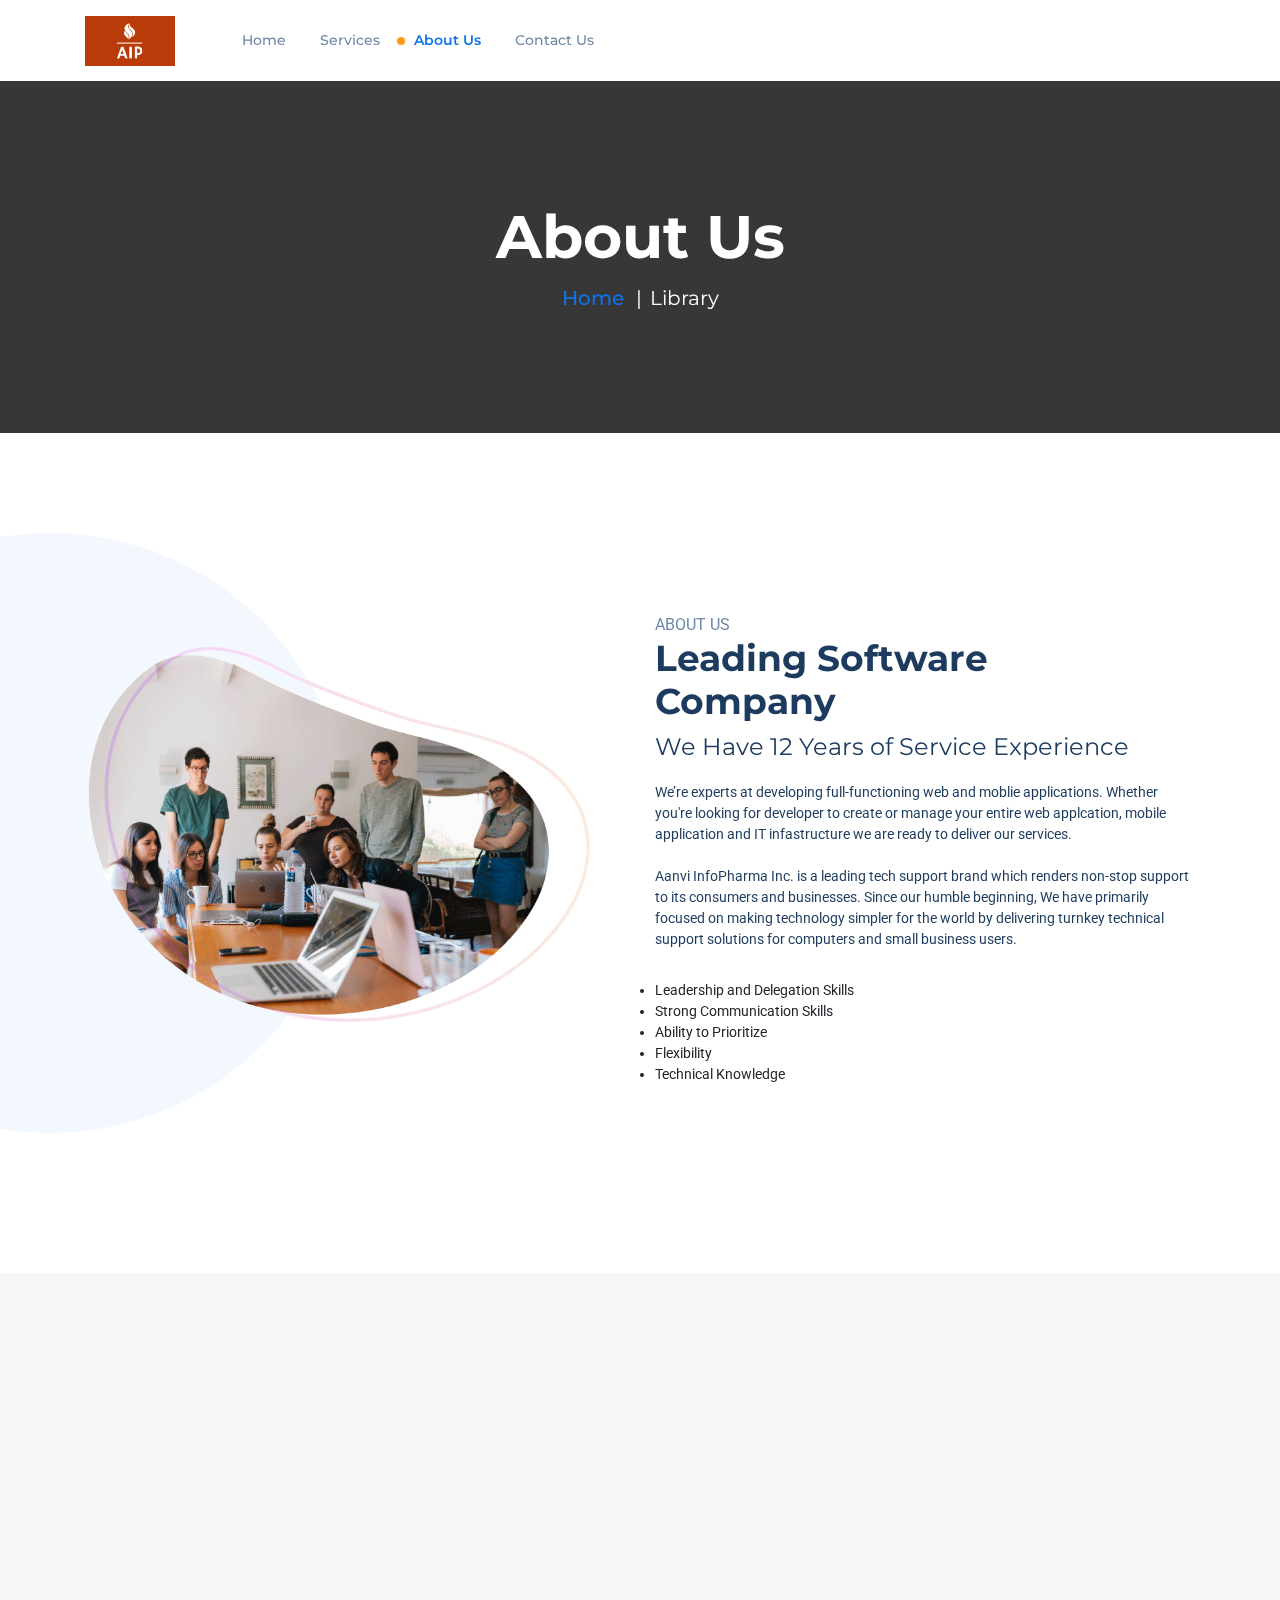
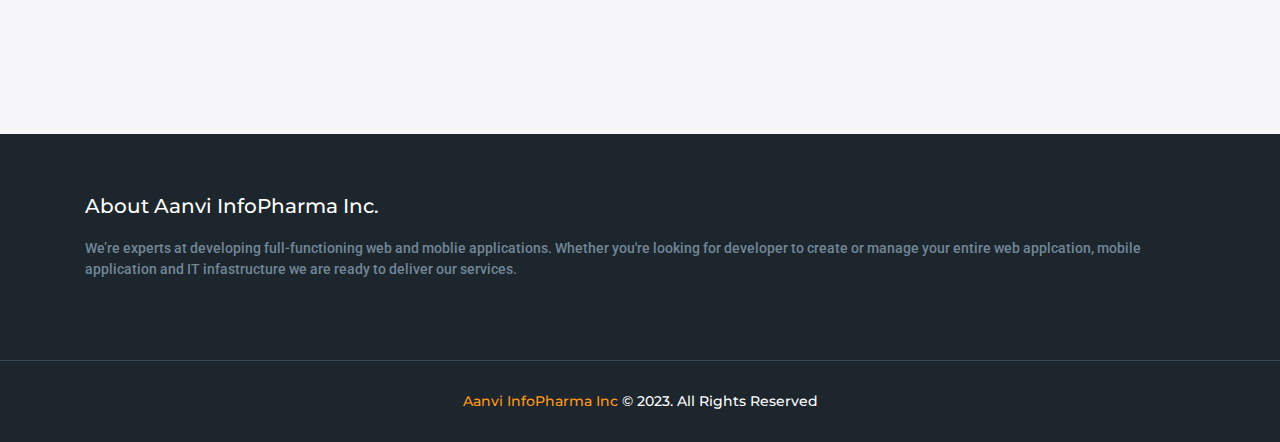
==== aboutus.html @ 18dfefde "Add files via upload" ====
<!DOCTYPE html>
<html lang="en">
<head>
    
    <!-- Title -->
    <title>Aanvi InfoPharma Inc.</title>

    <!-- Meta -->
    <meta charset="UTF-8">
    <meta name="description" content="Aanvi InfoPharma Inc. - IT Solutions for Your Business Services">
    <meta name="keywords" content="bootstrap, clean, responsive, html5, css3, portfolio, blog, carousel, parallax, grid, coming soon, themeforest">
    <meta name="viewport" content="width=device-width, initial-scale=1.0">
    <meta property="og:type" content="Aanvi InfoPharma Inc. - IT Solutions for Your Business Services" />
    <meta property="og:title" content="Aanvi InfoPharma Inc. - IT Solutions for Your Business Services" />
    <meta property="og:description" content="Aanvi InfoPharma Inc. - IT Solutions for Your Business Services" />
    <meta property="og:image" content="http://themefriend.com/Innovax/img/template/MainBanner.jpg" />
    <meta property="og:url" content="http://themefriend.com/Innovax/" />
    <meta property="og:site_name" content="Aanvi InfoPharma Inc." />
    <meta name="robots" content="index, follow">

    <link rel="icon" href="img/TitleLogo.png">

    <!-- Stylesheets
    ============================================= -->

    <!-- Bootstrap -->
    <link rel="stylesheet" href="css/bootstrap.min.css">

    <!-- Fontawesome -->
    <link href="css/fonts/fontawesome/css/all.css" rel="stylesheet">
    <link rel="stylesheet" href="https://cdnjs.cloudflare.com/ajax/libs/font-awesome/4.7.0/css/font-awesome.min.css">

    <!-- Animate css -->
    <link rel="stylesheet" href="css/animate.css">

    <!-- Owl carouser -->
    <link rel="stylesheet" href="css/owl.carousel.min.css">
    <link rel="stylesheet" href="css/owl.theme.default.min.css">

    <!-- Main Css Files -->
    <link rel="stylesheet" href="css/element.css">
    <link rel="stylesheet" href="css/style.css">

</head>
<body>

    <!-- Document Wrapper
    =========================-->

    <div id="wrapper">

        <!-- Header -->
        <!-- add stickyHeader class to header to make it sticky -->
        <header class="stickyHeader">
            <!-- fixed-top -->
            <nav class="navbar navbar-expand-lg navbar-light bg-light" id="banner">
                <div class="container">
                    <!-- Brand -->
                    <a class="navbar-brand" href="index.html">
                        <img class="va-top" src="img/logo.jpeg" alt="">
                    </a>

                    <!-- Toggler/collapsibe Button -->
                    <button class="navbar-toggler" type="button" data-toggle="collapse" data-target="#collapsibleNavbar">
                    <span class="navbar-toggler-icon"></span>
                    </button>

                    <!-- Navbar links -->
                    <div class="collapse navbar-collapse" id="collapsibleNavbar">
                        <ul class="navbar-nav">
                            <li class="nav-item">
                                <a class="nav-link" data-title="Home" href="index.html">Home</a>
                            </li>
                            
                            <li class="nav-item">
                                <a class="nav-link" data-title="Services" href="services.html">Services</a>
                            </li>

			    <li class="nav-item active">
                                <a class="nav-link" data-title="About Us" href="aboutus.html">About Us</a>
                            </li>
				
			    <li class="nav-item">
                                <a class="nav-link" data-title="Contact Us" href="contact.html">Contact Us</a>
                            </li>
                        </ul>
                    </div>
                </div>
            </nav>

            <!-- search box -->
            <div class="search-box">
                <div class="container positionRelative">
                    <i class="fas fa-search search_icon"></i>
                    <form action="action.html">
                        <input type="text" placeholder="TYPE YOUR SEARCH..." name="name">
                    </form>
                    <a class="close_icon" href="#."><i class="fas fa-times "></i></a>
                </div>
            </div>
        </header>
        <!-- End Header -->

        <!-- Page Cover -->
        <section class="page-cover darkOverlay sectionPT sectionPB text-center" style="background-image: url(img/header11.jpg);">
            <div class="col-center text-center col-md-8 col-lg-7">
                <h2 class="heading text-color-white mb10">About Us</h2>
                <ul class="breadcrumb">
                    <li class="breadcrumb-item"><a href="#">Home</a></li>
                    <li class="breadcrumb-item active text-color-white" aria-current="page">Library</li>
                </ul>
            </div>
        </section>
        <!-- End Page Cover -->

        <!-- About section -->
        <section class="about_section sectionPT sectionPB">
            <div class="container">
                <div class="col-md-6 col-center mb60 textCenter">
                </div>
                <div class="row row-eq-height">
                    <div class="col-lg-6 col-md-6 col-sm-12 col-12">
                        <div class="img_area">
                            <img alt="" src="img/about-img3.png">
                        </div>
                    </div>
                    <div class="col-lg-6 col-md-6 col-sm-12 col-12">

                        <div class="about_content">
                            <p class="sub-heading text-color-lightBlue">ABOUT US</p>
                            <h2 class="heading mb10"  data-wow-delay="0.1s">Leading Software<br> Company</h2>
                            <h5 class="about_content_title mb20"  data-wow-delay="0.2s">We Have 12 Years of Service Experience</h5>
                            <p class="text-color-dark mb30" data-wow-delay="0.3s">We’re experts at developing full-functioning web and moblie applications. Whether you're looking for developer to create or manage your entire web applcation, mobile application and IT infastructure we are ready to deliver our services. <br><br>
				Aanvi InfoPharma Inc. is a leading tech support brand which renders non-stop support to its consumers and businesses. Since our humble beginning, We have primarily focused on making technology simpler for the world by delivering turnkey technical support solutions for computers and small business users.
				<br>
				<li>Leadership and Delegation Skills</li>
				<li>Strong Communication Skills</li>
				<li>Ability to Prioritize</li>
				<li>Flexibility</li>
				<li>Technical Knowledge
				</li>
			    </p>
			</div>
                    </div>
                </div>
            </div>
            <!-- <div class="move_el move_el5 d-none d-lg-block"></div>
            <div class="move_el move_el6 d-none d-lg-block"></div> -->
            <div id="js-scene2">
                <div class="items__layer layer" data-depth=".2">
                  <div class="move_el move_el5" data-title="no.1">
                  </div>
                </div>
                <div class="items__layer layer" data-depth=".2">
                  <div class="move_el move_el6" data-title="no.1">
                  </div>
                </div>
            </div>
        </section>
	    
 	<section class="service_section bg-color-light2 sectionPB sectionPT">
	    <div class="container">
		<div class="row">
		    <div class="col-lg-6 col-md-6 col-12 wow fadeInLeft" data-wow-delay="0.2s">
			<div class="service_item">
			    <p class="mb10 service_title">MISSION</p>
			    <p class="text-color-lightBlue mb10">
				To become a market leader by exceeding our client’s expectations and providing them best technology solutions for their infrastructure. We continuously communicate with our clients, to improve our services regarding
				requirements.
			    </p>
			</div>
		    </div>
		    <div class="col-lg-6 col-md-6 col-12 wow fadeInLeft" data-wow-delay="0.2s">
			<div class="service_item">
			    <p class="mb10 service_title">VISION</p>
			    <p class="text-color-lightBlue mb10">
				To protect & enhance the values of our client’s businesses by maintaining and optimizing both the technological backbone and technology support for their business. Protect and secure the data and the technology and
				creative solutions that provide seamless connectivity.
			    </p>
			</div>
		    </div>
		</div>
	    </div>
	</section>
        <!-- End About section -->

        
        <!-- Footer -->
        <footer>
            <div class="top_area sm-sectionPT sm-sectionPB">
                <div class="container">
                    <div class="row">
                        <div class="col-md-12 col-sm-12 col-12">
                            <div class="footer_about">
                                <h2 class="footer_title">About Aanvi InfoPharma Inc.</h2>
                                <p class="footer_about_content">We’re experts at developing full-functioning web and moblie applications. Whether you're looking for developer to create or manage your entire web applcation, mobile application and IT infastructure we are ready to deliver our services.</p>
                                <!-- <ul class="footer_social_area">
                                    <li>
                                        <a href="#.">
                                            <i class="fa fa-facebook"></i>
                                        </a>
                                    </li>
                                    <li>
                                        <a href="#.">
                                            <i class="fa fa-twitter"></i>
                                        </a>
                                    </li>
                                    <li>
                                        <a href="#.">
                                            <i class="fa fa-linkedin"></i>
                                        </a>
                                    </li>
                                    <li>
                                        <a href="#.">
                                            <i class="fa fa-google"></i>
                                        </a>
                                    </li>
                                </ul>-->
                            </div>
                        </div>
                        
                        <!-- <div class="col-md-6 col-sm-12 col-12">
                            <div class="footer_photo_gallery">
                                <h2 class="footer_title">Photo Gallery</h2>
                                <div class="row margin0">
                                    <div class="col-6 col-sm-4 col-md-4 padding0">
                                        <div class="img_area">
                                            <img alt="" src="img/footer1.jpg">
                                        </div>
                                    </div>
                                    <div class="col-6 col-sm-4 col-md-4 padding0">
                                        <div class="img_area">
                                            <img alt="" src="img/footer2.jpg">
                                        </div>
                                    </div>
                                    <div class="col-6 col-sm-4 col-md-4 padding0">
                                        <div class="img_area">
                                            <img alt="" src="img/footer3.jpg">
                                        </div>
                                    </div>
                                    <div class="col-6 col-sm-4 col-md-4 padding0">
                                        <div class="img_area">
                                            <img alt="" src="img/footer4.jpg">
                                        </div>
                                    </div>
                                    <div class="col-6 col-sm-4 col-md-4 padding0">
                                        <div class="img_area">
                                            <img alt="" src="img/footer5.jpg">
                                        </div>
                                    </div>
                                    <div class="col-6 col-sm-4 col-md-4 padding0">
                                        <div class="img_area">
                                            <img alt="" src="img/footer6.jpg">
                                        </div>
                                    </div>
                                </div>
                            </div>
                        </div> -->
                    </div>
                </div>
            </div>
            <div class="bottom_area">
                <div class="container">
                    <p class="copy-right-txt"><span>Aanvi InfoPharma Inc</span> &copy; 2023. All Rights Reserved</p>
                </div>
            </div>
        </footer>
        <!-- End Footer -->
    </div>

    <!-- End Document Wrapper
    =========================-->

    <!-- Scripts
    ============================================= -->

    <!-- jQuery library -->
    <script src="js/jquery.min.js"></script>

    <!-- Bootstrap Script -->
    <script type="text/javascript" src="js/bootstrap.bundle.min.js"></script>

    <!-- Wow js -->
    <script type="text/javascript" src="js/wow.min.js"></script>

    <!-- Isotope Script -->
    <script type="text/javascript" src='js/isotope.pkgd.js'></script>
    <script type="text/javascript" src="js/imagesloaded.pkgd.js"></script>

    <!-- Owl carouser -->
    <script src="js/owl.carousel.min.js"></script>

    <!-- Tween Max -->
    <script type="text/javascript" src="js/TweenMax.min.js"></script>

    <!-- Mouse Move -->
    <script type="text/javascript" src="js/mouse-move-parallax.js"></script>

    <!-- Parallax js -->
    <script type="text/javascript" src="js/parallax.min.js"></script>

    <!-- Main Script -->
    <script src="js/script.js"></script>
</body>
</html>
---- css/element.css ----
/*EXCLUSIVE ON themeforest.net*/


/*-----------------------------------------------------------------------------------
    Theme Name: Innovax - IT solution for your business website
    Description: IT solutions Template
    Author: Theme Friend
    Author URI: https://themeforest.net/user/theme_friend
    Version: 1.0
-----------------------------------------------------------------------------------*/

/*------------------------------------------------------------------
[Table of contents]

    1. Button
    2. Header 
    3. Heading
    4. Hero Section
        4.1. Responsive
    5. Why us section
    6. Service section
    7. About section
        7.1. Responsive
    8. Portfolio section
    9. Pricing section
    10. Team section
    11. Client review section
    12. Client section
    13. Blog section
        13.1. Responsive
    14. Page cover
        14.1. Responsive
    15. Faq Section
    16. Error Page
    17. Service details
    18. Portfolio details
        18.1. Responsive
    19. Page pagination
    20. Contact us Page
    21. Footer
        22.1. Responsive

-------------------------------------------------------------------*/


/*----------------------------
    Button
----------------------------*/

.btn {
    display: inline-block;
    padding: 14px 30px;
    color: #fff;
    font-size: 14px;
    text-align: center;
    min-width: 170px;
    font-weight: 700;
    letter-spacing: 0.5px;
    text-transform: uppercase;
    border-radius: 50px;
    font-family: 'Montserrat', sans-serif;
    border: 1px solid transparent;
    transition: all .3s ease-in-out;
}

.btn:focus {
    box-shadow: none;
}

.btn.btn-secondary {
    background-color: #ff9a18;
    border-color: #ff9a18;
}

.btn.btn-secondary:hover {
    background-color: #ed7f00;
}

.btn.btn-primary {
    background-color: #0f73ee;
    border-color: #0f73ee;
}

.btn.btn-primary:hover {
    background-color: #0c5cbe;
}

.btn.btn-light {
    background-color: #ffffff;
    color: #0f73ee;
}

@media only screen and (max-width: 550px) {
    .btn {
        padding: 10px 18px;
        min-width: auto;
    }
}


/*----------------------------
    End Button
----------------------------*/


/*----------------------------
    Header
----------------------------*/

.navbar {
    padding-top: 0;
    padding-bottom: 0;
}

.navbar.bg-light {
    background-color: #ffffff !important;
}

.transparentHeader {
    position: absolute;
    top: 0;
    width: 100%;
    left: 0;
    z-index: 9999;
}

header .search-box {
    position: fixed;
    width: 100%;
    box-shadow: 0 2px 48px 0 rgba(0, 0, 0, 0.08);
    top: 0;
    background: #fff;
    left: 0;
    z-index: 999999;
    padding: 30px 0;
    opacity: 0;
    visibility: hidden;
    transition: all .3s;
}

header .search-box.show {
    opacity: 1;
    visibility: visible;
}

header .search-box form {
    display: inline-block;
    width: 90%;
    vertical-align: middle;
}

header .search-box form input {
    width: 100%;
    border: none;
    font-size: 18px;
    padding-left: 40px;
    font-weight: 500;
    color: rgba(5, 117, 255, 0.7);
}

header .search-box form input:focus {
    outline: none;
}

header .search-box form input {
    cursor: pointer;
}

header .search-box form input::-webkit-input-placeholder {
    /* Edge */
    color: rgba(5, 117, 255, 0.7);
}

header .search-box form input:-ms-input-placeholder {
    /* Internet Explorer 10-11 */
    color: rgba(5, 117, 255, 0.7);
}

header .search-box form input::placeholder {
    color: rgba(5, 117, 255, 0.7);
}

header .search-box .search_icon {
    color: rgba(5, 117, 255, 0.7);
    font-size: 20px;
    vertical-align: middle;
}

header .search-box .close_icon {
    position: absolute;
    top: 50%;
    right: 0;
    transform: translateY(-50%);
    background-color: #0f73ee;
    color: #fff;
    width: 25px;
    height: 25px;
    display: flex;
    justify-content: center;
    align-items: center;
    font-size: 14px;
}


/* Change this breakpoint if you change the breakpoint of the navbar */

@media (min-width: 992px) {
    .animate {
        animation-duration: 0.3s;
        -webkit-animation-duration: 0.3s;
        animation-fill-mode: both;
        -webkit-animation-fill-mode: both;
    }
}

.dropdown .dropdown-menu {
    border: none;
    width: 200px;
    padding: 0 10px;
    border-radius: 0;
}

.dropdown-item {
    padding: 10px 0;
    background-color: transparent;
}

.dropdown-item:focus,
.dropdown-item:hover {
    background-color: transparent;
}

@keyframes slideIn {
    0% {
        transform: translateY(10px);
        opacity: 0;
    }
    100% {
        transform: translateY(-8px);
        opacity: 1;
    }
    0% {
        transform: translateY(10px);
        opacity: 0;
    }
}


/*@-webkit-keyframes slideIn {
  0% {
    -webkit-transform: transform;
    -webkit-opacity: 0;
  }
  100% {
    -webkit-transform: translateY(0);
    -webkit-opacity: 1;
  }
  0% {
    -webkit-transform: translateY(1rem);
    -webkit-opacity: 0;
  }
}*/

.slideIn {
    -webkit-animation-name: slideIn;
    animation-name: slideIn;
}


/* Other styles for the page not related to the animated dropdown */

.navbar-brand {
    margin-right: 50px;
}

.navbar.sticky {
    position: fixed;
    width: 100%;
    top: 0;
    box-shadow: 0 2px 48px 0 rgba(0, 0, 0, 0.08);
    -webkit-animation-duration: .5s;
    animation-duration: .5s;
    -webkit-animation-fill-mode: both;
    animation-fill-mode: both;
    -webkit-animation-name: stickyTransition;
    animation-name: stickyTransition;
    z-index: 99999;
}

.navbar-light .navbar-nav .nav-link,
.nav-item.dropdown .dropdown-item {
    color: #6f87aa;
    font-size: 14px;
    font-weight: 500;
    font-family: 'Montserrat', sans-serif;
}

.nav-item.dropdown .dropdown-item {
    position: relative;
    padding-left: 15px;
}

.nav-item.dropdown .dropdown-item:before {
    content: '';
    position: absolute;
    left: 0;
    top: 50%;
    width: 8px;
    height: 8px;
    background: #ff9a18;
    border-radius: 50%;
    transform: translateY(-50%) scale(0);
    visibility: hidden;
    transition: all .3s;
}

.nav-item.dropdown .dropdown-item:hover:before,
.nav-item.dropdown .dropdown-item.active:before {
    transform: translateY(-50%) scale(1);
    visibility: visible;
}

.navbar-light .navbar-nav .nav-link {
    margin: 0 15px;
}

.navbar-light .navbar-nav .nav-item {
    position: relative;
}

.navbar-light .navbar-nav .nav-item:before {
    content: '';
    position: absolute;
    left: 0;
    top: 50%;
    width: 8px;
    height: 8px;
    background: #ff9a18;
    border-radius: 50%;
    transform: translateY(-50%) scale(0);
    visibility: hidden;
    transition: all .3s;
}

.navbar-light .navbar-nav .nav-item.active:before {
    transform: translateY(-50%) scale(1);
    visibility: visible;
}

.navbar-light .navbar-nav .active>.nav-link {
    color: #0f73ee;
    font-weight: 600;
}

.megamenu {
    position: static;
}

.megamenu .dropdown-menu {
    background: none;
    border: none;
    width: 100%;
}

.navbar-light .navbar-nav .nav-link:hover,
.dropdown-item:hover {
    color: #0f73ee;
}

.dropdown-item.active {
    background-color: #fff;
    color: #0f73ee;
}

@-webkit-keyframes stickyTransition {
    from {
        opacity: 0;
        -webkit-transform: translate3d(0, -100%, 0);
        transform: translate3d(0, -100%, 0);
    }
    to {
        opacity: 1;
        -webkit-transform: none;
        transform: none;
    }
}

@keyframes stickyTransition {
    from {
        opacity: 0;
        -webkit-transform: translate3d(0, -100%, 0);
        transform: translate3d(0, -100%, 0);
    }
    to {
        opacity: 1;
        -webkit-transform: none;
        transform: none;
    }
}

@media only screen and (min-width: 992px) {
    .navbar-nav {
        align-items: center;
    }
    .navbar-light .navbar-nav .nav-link {
        padding: 30px 2px;
        position: relative;
        transition: all .3s;
        /*overflow: hidden;*/
    }
    .navbar-light .navbar-nav .btn {
        margin-left: 20px;
    }
    a.line-animation {
        position: relative;
        left: 0;
        transition: all .3s;
    }
    a.line-animation::before {
        content: '';
        width: 15px;
        height: 2px;
        background-color: #0f73ee;
        position: absolute;
        left: 0;
        top: 50%;
        transform: translateY(-50%) scale(0);
        transition: all .3s;
    }
    a.line-animation:hover {
        left: 5px;
    }
    a.line-animation:hover::before {
        transform: translateY(-50%) scale(1);
        left: -18px;
    }
    .dropdown:hover .dropdown-menu {
        display: block;
        -webkit-animation-name: slideIn;
        animation-name: slideIn;
    }
    .dropdown .dropdown-menu {
        box-shadow: 0 2px 48px 0 rgba(0, 0, 0, 0.08);
    }
    .transparentHeader .navbar {
        background-color: transparent !important;
    }
    .navbar-light .navbar-nav .nav-item:hover:before {
        transform: translateY(-50%) scale(1);
        visibility: visible;
    }
    /*.navbar-light .navbar-nav .nav-link.search::before{
        content: none;
    }
    .navbar-light .navbar-nav .nav-link.search:hover{
        left: 0;
    }*/
}


/*----------------------------
    End Header
----------------------------*/


/*----------------------------
    Heading
----------------------------*/

.heading {
    position: relative;
    font-weight: 700;
    font-family: 'Montserrat', sans-serif;
    font-size: 36px;
    color: #1d3b5f;
}

.sub-heading {
    position: relative;
    font-size: 16px;
}

.sub-heading.bottom-line:before {
    content: "";
    position: absolute;
    width: 80px !important;
    left: 0;
    bottom: -20px;
    height: 2px;
    background-color: #ff9a18;
}

.col-center .sub-heading.bottom-line::before {
    left: 50%;
    transform: translateX(-50%);
}

@media only screen and (max-width: 768px) {
    .heading {
        font-size: 28px;
    }
}


/*----------------------------
    Heading
----------------------------*/


/*----------------------------
    Hero section
----------------------------*/

.hero_section {
    position: relative;
    height: 750px;
    display: flex;
    align-items: center;
    overflow: hidden;
}

.hero_section h1 {
    font-family: 'Montserrat', sans-serif;
    font-size: 50px;
    font-weight: 700;
}

.hero_section h1 span {
    font-family: 'Montserrat', sans-serif;
    font-size: 50px;
    font-weight: 400;
}

.hero_section h2 {
    font-family: 'Montserrat', sans-serif;
    font-size: 44px;
    font-weight: 700;
}

.hero_section .container {
    position: relative;
    z-index: 1;
}

.hero_section p {
    font-size: 16px;
}

.hero_section .hero_img_area {
    position: absolute;
    top: 0;
    right: 0;
    max-width: 750px;
    padding: 0;
}

.hero_section .move_el,
.about_section .move_el {
    position: absolute;
    border-radius: 50%;
    /*transition: all 1s;*/
    z-index: 0;
}

.items__layer,
#js-scene,
#js-scene2 {
    width: 100%;
    position: absolute;
    left: 0;
    height: 100%;
    top: 0;
    z-index: -1;
}

.items__layer .s {
    top: 200px;
    left: 120px;
    width: 340px;
    height: 340px;
    background: #2e385c;
    position: absolute;
}

.hero_section .move_el1 {
    width: 100px;
    height: 100px;
    background: linear-gradient(to right, #e89f5c 0%, #d54ad0 61%, #752abf 100%);
    top: 200px;
    left: 80px;
    opacity: .3;
}

.hero_section .move_el2 {
    width: 220px;
    height: 220px;
    border-radius: 50%;
    bottom: 100px;
    left: -50px;
    background: #0f73ee;
    opacity: .2;
}

.hero_section .move_el3 {
    width: 350px;
    height: 350px;
    background: url(../img/pattern3.png);
    top: 300px;
    border-radius: 50%;
    left: 55%;
    z-index: -1;
    opacity: 1;
}


/*responsive*/

@media only screen and (max-width: 768px) {
    .hero_section .hero_img_area {
        max-width: 600px;
    }
    .hero_section {
        height: auto;
        margin-top: 54px;
        padding: 60px 0;
    }
    .hero_section h2 {
        font-size: 30px;
    }
}


/*----------------------------
    End Hero section
----------------------------*/


/*----------------------------
    Why us section
----------------------------*/

.why_us_section .why_us_title {
    font-size: 18px;
    color: #1d3b5f;
    font-weight: 700;
    font-family: 'Montserrat', sans-serif;
}

.why_us_item {
    text-align: center;
    margin-bottom: 30px;
}

.why_us_section p {
    font-size: 16px;
}

.why_us_section .why_us_icon {
    width: 60px;
}


/*----------------------------
    End Why us section
----------------------------*/


/*----------------------------
    Service section
----------------------------*/

.service_section .service_item {
    background: #ffffff;
    padding: 30px;
    text-align: center;
    margin-bottom: 30px;
    transition: all .3s;
}

.service_section .service_item:hover {
    box-shadow: 0 2px 48px 0 rgba(0, 0, 0, 0.08);
}

.service_section .service_title {
    font-size: 18px;
    color: #1d3b5f;
    font-weight: 700;
    font-family: 'Montserrat', sans-serif;
}

.service_item p {
    font-size: 14px;
}

.service_icon_wrapper {
    width: 80px;
    height: 80px;
    display: flex;
    justify-content: center;
    align-items: center;
    margin: 0 auto;
}

.service_item .service_icon {
    width: 70px;
}


/*----------------------------
    End Service section
----------------------------*/


/*----------------------------
    About section
----------------------------*/

.about_content_title {
    font-size: 24px;
    color: #1d3b5f;
    font-weight: 400;
    font-family: 'Montserrat', sans-serif;
}

.about_section {
    position: relative;
    overflow: hidden;
}

.about_section .about_img_area {
    position: absolute;
    left: 0;
    padding: 0;
    max-width: 480px;
    bottom: 40px;
}

.about_section .small_img {
    position: absolute;
    background-position: center;
    background-size: cover;
    width: 160px;
    height: 160px;
    border-radius: 50%;
    bottom: 0;
    right: -30px;
    display: flex;
    justify-content: center;
    align-items: center;
}

.about_section .small_img .year-count {
    -webkit-text-stroke: 2px #ffffff;
    color: transparent;
    font-size: 100px;
}

.timeline-carousel .item {
    text-align: center;
}

.timeline-carousel .item .img_area {
    position: relative;
    width: 80px;
    margin-bottom: 20px;
    display: inline-block;
}

.timeline-carousel .item .img_area::before {
    position: absolute;
    content: "";
    width: 500px;
    left: 50%;
    z-index: -1;
    top: 50%;
    background: #ec9e00;
    height: 2px;
    transform: translateY(-50%);
}

.timeline_section,
.timeline-carousel .active:last-child .item .img_area::before {
    background: #ebefff;
}

.timeline-carousel .item .year {
    font-size: 20px;
    font-weight: 600;
    margin-bottom: 20px;
    color: #0f73ee;
}

.timeline-carousel .item .description {
    background-color: #ffffff;
    padding: 40px 20px;
}

.timeline-carousel .item .heading {
    font-size: 16px;
    margin-bottom: 15px;
}

.about_section .move_el4 {
    width: 60px;
    height: 60px;
    /*background: #ff9a18;*/
    background: #0f73ee;
    bottom: 100px;
    left: 500px;
    z-index: -1;
    opacity: .1;
}

.about_content {
    max-width: 580px;
}

.about_section .move_el5 {
    width: 600px;
    height: 600px;
    /*background: #ff9a18;*/
    background: #0f73ee;
    top: 100px;
    left: -250px;
    z-index: -1;
    opacity: .05;
}

.about_section .move_el6 {
    width: 191px;
    height: 161px;
    background: url(../img/pattern2.png);
    top: 130px;
    left: 650px;
    z-index: -1;
    opacity: .5;
}

/*Responsive*/

@media only screen and (min-width: 500px) {}

@media only screen and (max-width: 1500px) {
    .about_section .about_img_area {
        max-width: 420px;
    }
}


/*----------------------------
    End About section
----------------------------*/


/*----------------------------
    Portfolio section
----------------------------*/

.portfolioFilter {
    text-align: center;
    margin-bottom: 30px;
}

.portfolioFilter .portfolioFilterContainer {
    background-color: #ffffff;
    padding: 0 20px;
    display: inline-block;
    border-radius: 50px;
    border: 1px solid #edefff;
}

.portfolioFilter .portfolioFilterContainer a {
    font-size: 14px;
    color: #6f87aa;
    padding: 10px 15px;
    position: relative;
    font-weight: 500;
    font-family: 'Montserrat', sans-serif;
}

.portfolioFilter .portfolioFilterContainer a::before {
    content: '';
    position: absolute;
    left: 0px;
    top: 50%;
    width: 8px;
    height: 8px;
    background: #ff9a18;
    border-radius: 50%;
    transform: translateY(-50%) scale(0);
    visibility: hidden;
    transition: all .3s;
}

.portfolioFilter .portfolioFilterContainer a.is-checked::before {
    transform: translateY(-50%) scale(1);
    visibility: visible;
}

.portfolio_area .portfolio_item {
    position: relative;
    margin-bottom: 30px;
    overflow: hidden;
}

.portfolio_area .portfolio_item::before,
.portfolio_area .portfolio_item .portfolio_description {
    position: absolute;
    left: 0;
    width: 100%;
    height: 100%;
}

.portfolio_area .portfolio_item::before {
    content: '';
    background-color: rgba(29, 59, 95, 0.9);
    top: 100%;
    transition: all .3s;
}

.portfolio_area a.line-animation::before {
    background-color: #ffffff;
}

.portfolio_area .portfolio_item:hover::before {
    top: 0;
}

.portfolio_area .portfolio_item .portfolio_description {
    display: flex;
    flex-direction: column;
    justify-content: center;
    align-items: center;
    padding: 0 30px;
    text-align: center;
    top: 0;
    opacity: 0;
    transition: all .3s;
}

.portfolio_area .portfolio_item:hover .portfolio_description {
    opacity: 1;
}

.portfolio_area .portfolio_item img {
    width: 100%;
}

.portfolio_area .portfolio_item .portfolio_title {
    color: #ffffff;
    font-size: 18px;
    margin-bottom: 10px;
    font-weight: 700;
    font-family: 'Montserrat', sans-serif;
}

.portfolio_area .portfolio_item .portfolio_info {
    color: #e5e5e5;
    font-size: 14px;
    margin-bottom: 20px;
}


/*----------------------------
    End Portfolio section
----------------------------*/


/*----------------------------
    Pricing section
----------------------------*/

.pricing_section .pricing_plan {
    background-color: #ffffff;
    padding: 60px 35px;
    text-align: center;
    position: relative;
    overflow: hidden;
    margin-bottom: 30px;
}

.pricing_section .pricing_plan .pricing_plan_wrapper {
    position: relative;
    z-index: 1;
}

.pricing_plan .plan_title {
    color: #1d3b5f;
    font-size: 36px;
    margin-bottom: 20px;
    font-weight: 500;
    font-family: 'Montserrat', sans-serif;
}

.pricing_plan.business .plan_title {
    color: #0f73ee;
}

.pricing_plan .price_area {
    width: 100px;
    height: 100px;
    border-radius: 50%;
    background-color: rgba(5, 117, 255, 0.2);
    margin: 0 auto 20px;
    display: flex;
    justify-content: center;
    align-items: center;
}

.pricing_plan .price_area .price_wrapper {
    display: flex;
    justify-content: center;
    align-items: center;
    width: calc(100% - 7px);
    background: #0f73ee;
    height: calc(100% - 7px);
    border-radius: 50%;
}

.pricing_plan.business {
    box-shadow: 0 2px 48px 0 rgba(0, 0, 0, 0.1);
}

.pricing_plan.business .price_area .price_wrapper {
    background-color: #1d3b5f;
}

.pricing_plan .price_area p {
    color: #ffffff;
    font-size: 36px;
    font-weight: 600;
    font-family: 'Montserrat', sans-serif;
}

.pricing_plan .price_area p span {
    font-size: 24px;
}

.pricing_plan .plan_info {
    color: #6f87aa;
    font-size: 14px;
    margin-bottom: 20px;
}

.pricing_section .pricing_plan .pattern {
    position: absolute;
    bottom: -197px;
    left: -50px;
    width: 266px;
    z-index: 0;
}


/*----------------------------
    End Pricing section
----------------------------*/


/*----------------------------
    Team section
----------------------------*/

.team_member {
    text-align: center;
    position: relative;
    border: 1px solid rgba(5, 117, 255, 0.2);
    margin-bottom: 30px;
    transition: all .3s;
}

.team_member:hover {
    border-color: transparent;
    box-shadow: 0 2px 48px 0 rgba(0, 0, 0, 0.08);
}

.team_member .team_img {
    width: 101%;
    height: 255px;
    border-radius: 50%;
    position: absolute;
    top: 0;
    transform: translateY(-50%);
    left: -1px;
}

.team_member .team_info {
    padding: 40px 30px;
    margin-top: 125px;
}

.team_member .team_name {
    font-size: 24px;
    color: #1d3b5f;
    margin-bottom: 10px;
    line-height: 1;
    font-weight: 600;
    font-family: 'Montserrat', sans-serif;
}

.team_member .team_designation {
    font-size: 16px;
    color: #6f87aa;
    line-height: 1;
    margin-bottom: 15px;
    font-weight: 400;
    font-family: 'Montserrat', sans-serif;
}

.team_member .team_social li {
    display: inline-block;
}

.team_member .team_social li a {
    font-size: 14px;
    color: #787677;
    width: 30px;
    height: 30px;
    margin: 0 2px;
    border-radius: 50%;
    border: 1px solid #dfdfdf;
    display: flex;
    align-items: center;
    justify-content: center;
    transition: all .3s;
}

.team_member .team_social li a:hover {
    background-color: #0f73ee;
    color: #fff;
    border-color: #0f73ee;
}


/*----------------------------
    End Team section
----------------------------*/


/*----------------------------
    Client review section
----------------------------*/

.client_review_section {
    margin-bottom: 100px;
}

.review_item {
    position: relative;
    top: 100px;
    background-color: #ffffff;
    padding: 60px 40px;
    text-align: center;
    border: 1px solid rgba(5, 117, 255, 0.2);
    margin-bottom: 30px;
    transition: all .3s;
}

.review_item:hover {
    box-shadow: 0 2px 48px 0 rgba(0, 0, 0, 0.08);
}

.review_item.no-top {
    top: 0
}

.review_item .client_name {
    font-size: 18px;
    color: #0f73ee;
    margin-bottom: 10px;
    margin-bottom: 5px;
    line-height: 1;
    font-family: 'Montserrat', sans-serif;
    font-weight: 500;
}

.review_item .review_text {
    margin-bottom: 20px;
}

.review_item .client_designation,
.review_item .review_text {
    color: #6f87aa;
}

.review_item .client_designation {
    font-size: 14px;
    margin-bottom: 5px;
    font-family: 'Montserrat', sans-serif;
    font-weight: 500;
}

.review_item .client_rating li {
    display: inline-block;
    font-size: 20px;
    color: #fac917;
}

.review_item .quotation_icon {
    position: absolute;
    left: 50%;
    transform: translateX(-50%);
    top: 30px;
}


/*----------------------------
    End Client review section
----------------------------*/


/*----------------------------
    Client section
----------------------------*/

.client_section .owl-carousel .owl-item img {
    width: 65%;
    opacity: .7;
}

.partner_item {
    padding: 20px 10px;
    border: 1px solid #e6e6e6;
    height: 100px;
    display: flex;
    justify-content: center;
    align-items: center;
    margin-bottom: 30px;
}

.partner_item img {
    max-width: 180px;
    width: 80%;
}

.client-carousel .owl-stage {
    display: flex;
}

.client-carousel .owl-item {
    display: flex;
    flex: 1 0 auto;
}

.client-carousel .owl-item .item {
    width: 100%;
    display: flex;
    justify-content: center;
    align-items: center;
}


/*----------------------------
    Client section
----------------------------*/


/*----------------------------
    Blog section
----------------------------*/

.blog_post {
    background-color: #fff;
    margin-bottom: 30px;
    border: 1px solid rgba(5, 117, 255, 0.2);
    transition: all .3s;
    padding: 20px;
}

.blog_post:hover {
    border-color: transparent;
    box-shadow: 0 2px 48px 0 rgba(0, 0, 0, 0.08);
}

.blog_post .blog_info {
    padding: 35px 0;
}

.blog_post .post_title {
    font-size: 20px;
    color: #1d3b5f;
    font-weight: 600;
    font-family: 'Montserrat', sans-serif;
}

.blog_post .post_title:hover {
    color: #0f73ee;
}

.blog_post .post_text {
    color: #6f87aa;
}

.blog_post .post_title,
.blog_post .post_text {
    margin-bottom: 10px;
}

.blog_post .post_link {
    color: #1d3b5f;
    font-size: 14px;
    font-weight: 600;
    font-family: 'Montserrat', sans-serif;
}

.blog_post .blog_comment {
    padding: 10px 0;
    border-top: 1px solid #ebebeb;
    padding-bottom: 0;
}

.blog_post .blog_comment p {
    color: #6f87aa;
    font-size: 12px;
    font-weight: 600;
    font-family: 'Montserrat', sans-serif;
}

.blog_post .blog_comment p span {
    color: #1d3b5f;
}

.blog_sidebar .box {}

.blog_sidebar .box .heading {
    font-family: 'Montserrat', sans-serif;
    font-weight: 600;
    font-size: 16px;
    margin-bottom: 20px;
}

.blog_sidebar .box {
    margin-bottom: 30px;
    border: 1px solid rgba(5, 117, 255, 0.2);
    padding: 40px 30px;
}

.blog_sidebar .search_box form {
    overflow: auto;
    border: 1px solid rgba(5, 117, 255, 0.2);
}

.blog_sidebar .search_box form input {
    width: calc(100% - 60px);
    float: left;
    height: 60px;
    border: none;
    padding: 0 20px;
}

.blog_sidebar .search_box form input:focus {
    outline: none;
}

.blog_sidebar .search_box form button {
    width: 60px;
    float: left;
    height: 60px;
    background-color: #0f73ee;
    color: #fff;
    border: none;
}

.blog_sidebar .category_box ul li a {
    color: #6f87aa;
    width: 100%;
    font-family: 'Montserrat', sans-serif;
    font-weight: 500;
    font-size: 14px;
    margin-bottom: 10px;
}

.blog_sidebar .category_box ul li a:hover {
    color: #0f73ee;
}

.blog_sidebar .category_box ul li a span {
    float: right;
}

.blog_sidebar .post_box ul li {
    margin-bottom: 30px;
}

.blog_sidebar .post_box .img_area {
    width: 60px;
    display: inline-block;
    vertical-align: middle;
}

.blog_sidebar .post_box .info_area {
    width: calc(100% - 64px);
    display: inline-block;
    vertical-align: middle;
    padding-left: 10px;
    font-family: 'Montserrat', sans-serif;
    font-weight: 500;
}

.blog_sidebar .post_box .info_area h2 {
    font-size: 14px;
    color: #6f87aa;
}

.blog_sidebar .post_box .info_area .time {
    font-size: 13px;
    margin-top: 3px;
}

.blog_sidebar .keyword_box ul li {
    display: inline-block;
}

.blog_sidebar .keyword_box ul li a {
    color: #6f87aa;
    font-size: 14px;
    font-family: 'Montserrat', sans-serif;
    font-weight: 500;
    border: 1px solid rgba(5, 117, 255, 0.2);
    padding: 10px 20px;
    margin-right: 10px;
    margin-bottom: 10px;
}

.blog_sidebar .keyword_box ul li a:hover {
    background-color: #0f73ee;
    color: #ffffff;
}

.blog_post_details {
    border: 1px solid rgba(5, 117, 255, 0.2);
}

.blog_post_details .description .heading {
    font-size: 20px;
    font-weight: 500;
    margin-bottom: 20px;
}

.blog_post_details .description {
    padding: 30px;
}

.blog_post_details .description p {
    color: #6f87aa;
    margin-bottom: 20px;
}

.blog_post_details .bottom_area {
    border-top: 1px solid #ebebeb;
    padding: 10px 30px;
    overflow: auto;
}

.blog_post_details .bottom_area p {
    color: #0f73ee;
    font-size: 14px;
    font-weight: 600;
    font-family: 'Montserrat', sans-serif;
    float: left;
    margin-top: 5px;
}

.blog_post_details .bottom_area p span {
    color: #1d3b5f;
}

.blog_post_details .bottom_area .social_link {
    float: right;
}

.blog_post_details .bottom_area .social_link ul li {
    display: inline-block;
    margin-left: 5px;
}

.blog_post_details .bottom_area .social_link ul li a {
    border: 1px solid #d1d1d1;
    width: 30px;
    height: 30px;
    display: flex;
    font-size: 14px;
    justify-content: center;
    align-items: center;
    color: #5a5a5a;
    border-radius: 50%;
}

.blog_post_details .bottom_area .social_link ul li a:hover {
    background-color: #007efe;
    color: #ffffff;
    border-color: #007efe;
}

.blog_post_comments {
    padding: 30px;
    border: 1px solid rgba(5, 117, 255, 0.2);
    margin-top: 30px;
}

.blog_post_comments .comment-count {
    font-family: 'Montserrat', sans-serif;
    font-weight: 500;
    color: #1d3b5f;
    margin-bottom: 10px;
}

.blog_post_comments ul li {
    margin-bottom: 30px;
}

.blog_post_comments ul li:last-child {
    margin-bottom: 0;
}

.blog_post_comments ul li .img_area,
.blog_post_comments ul li .comment-txt,
.blog_post_comments ul li .reply-txt {
    display: inline-block;
    vertical-align: middle;
}

.blog_post_comments ul li .img_area {
    width: 80px;
}

.blog_post_comments ul li .comment-txt {
    width: calc(100% - 148px);
    padding: 0px 30px 0 15px;
    color: #6f87aa;
}

.blog_post_comments ul li .comment-txt .time {
    color: #0f73ee;
    font-size: 13px;
    margin-top: 5px;
}

.blog_post_comments ul li .reply-txt {
    width: 60px;
    text-align: right;
    color: #0f73ee;
}

.blog_post_comments ul li .sub-comment {
    margin-left: 40px;
    margin-top: 20px;
}

.post_a_comment {
    margin-top: 30px;
}

.form_style .form-control {
    color: #6f87aa;
    margin-bottom: 20px;
    border: 1px solid rgba(5, 117, 255, 0.2);
    border-radius: 0;
    padding: 10px 15px;
    box-sizing: border-box;
    min-height: 60px;
}

.form_style .form-control::-webkit-input-placeholder {
    /* Edge */
    color: #6f87aa;
}

.form_style .form-control:-ms-input-placeholder {
    /* Internet Explorer 10-11 */
    color: #6f87aa;
}

.form_style .form-control::placeholder {
    color: #6f87aa;
}

.post_a_comment {
    padding: 30px;
    border: 1px solid rgba(5, 117, 255, 0.2);
}

.post_a_comment .heading {
    font-size: 16px;
    margin-bottom: 10px;
    font-weight: 500;
    color: #1d3b5f;
}

/*Responsive*/

@media only screen and (min-width: 992px) {
    .blog_post a.post_link.line-animation::before {
        background-color: #1d3b5f;
    }
}


/*----------------------------
    End Blog section
----------------------------*/


/*----------------------------
    page cover
----------------------------*/

.page-cover {
    position: relative;
    background-size: cover;
    background-position: center;
}

.page-cover .heading {
    font-size: 60px;
    font-weight: 700;
}

.page-cover.darkOverlay:before {
    content: "";
    position: absolute;
    width: 100%;
    height: 100%;
    top: 0;
    left: 0;
    background-color: rgba(33, 33, 33, 0.9);
}

.breadcrumb {
    display: block;
    background: transparent;
    padding: 0;
    margin: 0;
}

.breadcrumb li {
    position: relative;
    display: inline-block;
}

.breadcrumb li.active,
.breadcrumb li a {
    font-size: 20px;
    font-family: 'Montserrat', sans-serif;
}

.breadcrumb-item+.breadcrumb-item::before {
    color: inherit;
    content: "|";
}

/*Responsive*/

@media only screen and (max-width: 500px) {
    .page-cover .heading {
        font-size: 32px;
    }
}


/*----------------------------
    End page cover
----------------------------*/


/*----------------------------
    Faq Section
----------------------------*/

.faq_section .accordion .card {
    margin-bottom: 30px;
    border: 1px solid rgba(0, 0, 0, 0.08);
    background-color: #ffffff;
    border-radius: 5px;
}

.faq_section .accordion .card-header {
    border: none;
    background-color: #ffffff;
}

.faq_section .accordion .card-header .btn {
    color: #273364;
    font-weight: 500;
    font-family: 'Montserrat', sans-serif;
    font-size: 16px;
    display: block;
    width: 100%;
    text-align: left;
    padding-left: 0;
}

.faq_section .accordion .card-header .btn:hover,
.faq_section .accordion .card-header .btn:focus {
    text-decoration: none;
}

.faq_section .accordion .card-header,
.faq_section .accordion .card-body {
    padding: 10px 30px;
}

.faq_section .accordion .card-body {
    font-size: 14px;
    color: #6f87aa;
    padding-top: 0;
}


/*----------------------------
    End Faq Section
----------------------------*/

/*----------------------------
    Error Page
----------------------------*/

.error-number {
    font-weight: 700;
    font-size: 150px;
    color: #0f73ee;
}

.error-text {
    font-family: 'Montserrat', sans-serif;
    color: #000000;
    font-size: 40px;
    font-weight: 500;
}

@media only screen and (max-width: 500px) {
    .error-number {
        font-size: 60px;
    }
    .error-text {
        font-size: 30px;
    }
}


/*----------------------------
    End Error Page
----------------------------*/


/*----------------------------
    Service details
----------------------------*/

.service_details .heading {
    font-size: 20px;
    color: #273364;
}

.service_details p {
    color: #6f87aa;
}

.service_details .service_feature li {
    position: relative;
    color: #333333;
    font-size: 14px;
    font-family: 'Montserrat', sans-serif;
    font-weight: 500;
    margin-bottom: 5px;
    padding-left: 7px;
}

.service_details .service_feature li::before {
    content: "-";
    position: absolute;
    left: 0;
    top: 50%;
    font-size: 14px;
    transform: translateY(-50%);
    color: inherit;
}


/*----------------------------
    End Service details
----------------------------*/


/*----------------------------
    Portfolio details
----------------------------*/

.portfolio_details .heading {
    font-size: 20px;
    color: #273364;
}

.portfolio_details p {
    color: #6f87aa;
}

.portfolio_details .portfolio_info {
    background-color: #273364;
    padding: 40px;
}

.portfolio_details .portfolio_info ul li {
    font-size: 14px;
    color: #ffffff;
    margin-bottom: 5px;
}

/*Responsive*/

@media only screen and (min-width: 1200px) {
    .portfolio_details .portfolio_info {
        margin-left: 50px;
    }
}


/*----------------------------
    End Portfolio details
----------------------------*/


/*----------------------------
    Page pagination
----------------------------*/

.pagination .page-item.active .page-link {
    background-color: #0f73ee;
    border-color: #0f73ee;
    font-family: 'Montserrat', sans-serif;
    font-weight: 500;
    color: #ffffff;
}

.pagination .page-item .page-link {
    padding: 8px 15px;
    font-size: 16px;
    margin: 0 3px;
    border-color: rgba(5, 117, 255, 0.2);
    border-radius: 5px;
    color: #1d3b5f;
}


/*----------------------------
    End Page pagination
----------------------------*/


/*----------------------------
    Contact us Page
----------------------------*/
.contact_info .single_info {
    text-align: center;
}

.contact_info .single_info img {
    width: 60px;
    display: inline-block;
    margin-bottom: 25px;
}

.contact_info .single_info p {
    font-size: 18px;
    margin-bottom: 15px;
}

.contact_info .single_info .heading {
    font-size: 21px;
    margin-bottom: 15px;
}

/*----------------------------
    End Contact us Page
----------------------------*/



/*----------------------------
    Footer
----------------------------*/

footer {
    background-color: #1d262d;
}

footer .top_area .footer_title,
footer .top_area .footer_about_content {
    margin-bottom: 20px;
}

footer .top_area .footer_title {
    font-family: 'Montserrat', sans-serif;
    font-weight: 500;
    color: #ffffff;
    font-size: 20px;
}

footer .footer_about_content {
    color: #869fb2;
    font-weight: 500;
    opacity: .8;
}

footer .footer_social_area li {
    display: inline-block;
}

footer .footer_social_area li a {
    font-size: 18px;
    color: #869fb2;
    width: 30px;
    height: 30px;
    margin: 0 2px;
    display: flex;
    align-items: center;
    justify-content: center;
    transition: all .3s;
}

footer .footer_social_area li a:hover {
    background-color: #007efe;
    color: #ffffff;
    border-color: #007efe;
}

footer .footer_link_box {
    margin-left: 18%;
}

footer .footer_links li {
    margin-bottom: 10px;
}

footer .footer_links li a {
    color: #869fb2;
    font-weight: 600;
}

footer .footer_links li a:hover {
    color: #6f87aa;
}

footer .footer_photo_gallery .img_area {
    padding-right: 10px;
    margin-bottom: 10px;
}

footer .bottom_area {
    text-align: center;
    padding: 30px 0;
    border-top: 1px solid #374957;
}

footer .copy-right-txt {
    color: #ffffff;
    font-family: 'Montserrat', sans-serif;
    font-weight: 500;
}

footer .copy-right-txt span {
    color: #ff9a18;
}

/*Responsive*/

@media only screen and (max-width: 768px) {
    footer .footer_link_box {
        margin-left: 0;
    }
    footer .footer_about,
    footer .footer_link_box {
        margin-bottom: 30px;
    }
}


/*----------------------------
    End Footer
----------------------------*/
---- css/style.css ----
/*EXCLUSIVE ON themeforest.net*/


/*-----------------------------------------------------------------------------------
	Theme Name: Innovax - IT solution for your business website
	Description: IT solutions Template
	Author: Theme Friend
	Author URI: https://themeforest.net/user/theme_friend
	Version: 1.0
-----------------------------------------------------------------------------------*/

/*------------------------------------------------------------------
[Table of contents]

    1. Google font
    2. General 
    3. Margin Classes
    4. Padding Classes
        4.1. Responsive
    3. Animation
    3. Responsive 

-------------------------------------------------------------------*/

/*-----------------------------------
	Google font
------------------------------------*/

@import url('https://fonts.googleapis.com/css?family=Montserrat:400,500,600,700&display=swap');
@import url('https://fonts.googleapis.com/css?family=Roboto:400,500,700&display=swap');

/*-----------------------------------
	End Google font
------------------------------------*/


/*-----------------------------------
    General
------------------------------------*/

body {
    font-family: 'Roboto', sans-serif;
    font-weight: 400;
}

h1,
h2,
h3,
h4,
h5,
h6 {
    margin: 0;
    padding: 0;
}

p,
ul,
ol,
li {
    margin: 0;
    padding: 0;
}

ul li {
    list-style: none;
}

a {
    display: inline-block;
    text-decoration: none !important;
    font-weight: 500;
    outline: none;
    color: #0f73ee;
    transition: all .3s ease-in-out;
}

a:focus {
    text-decoration: none !important;
    outline: none;
}

a:hover,
a:active {
    color: #0f73ee;
    text-decoration: none;
}

a,
p,
blockquote,
li {
    font-size: 14px;
}

.row-eq-height {
    display: -webkit-box;
    display: -webkit-flex;
    display: -ms-flexbox;
    display: flex;
    flex-wrap: wrap;
}

.row-eq-height>[class*='col-'] {
    display: flex;
    flex-direction: column;
}

.img_area img {
    width: 100%;
}

.center {
    display: block;
    margin-left: auto;
    margin-right: auto;
    width: 120px;
  }

.col-center {
    float: none;
    margin-right: auto;
    margin-left: auto;
}

.positionRelative {
    position: relative;
}

.textCenter {
    text-align: center;
}

.fontBold {
    font-weight: 700;
}

.bg-color-light1 {
    background-color: #FFF !important;
}

.bg-color-light2 {
    background-color: #f6f6f9 !important;
}

.bg-color-light3 {
    background-color: #e9ecef;
}

.bg-color-primary {
    background-color: #0f73ee;
}

.bg-color-gradient {
    background: linear-gradient(to right, #e89f5c 0%, #d54ad0 61%, #752abf 100%);
    opacity: .8
}

.text-color-primary {
    color: #0f73ee;
}

.text-color-dark {
    color: #1d3b5f;
}

.text-color-lightBlue {
    color: #6f87aa;
}

.text-color-lightBlue2 {
    color: #1d3b5f;
}

.text-color-white {
    color: #ffffff !important;
}

.full-container-custom {
    padding: 0 45px;
}

.va-top {
    vertical-align: top;
    height: 50px;
}

.displayFlex {
    display: -webkit-box;
    display: -webkit-flex;
    display: -ms-flexbox;
    display: flex;
}

.displayInlineBlock {
    display: inline-block;
}

.displayBlock {
    display: block;
}

.justifyCenter {
    justify-content: center;
}

.justifyEnd {
    justify-content: flex-end !important;
}

.alignItemsCenter {
    align-items: center;
}

.alignItemsStart {
    align-items: flex-start;
}

.sectionPT {
    padding-top: 120px;
}

.sectionPB {
    padding-bottom: 120px;
}

.sm-sectionPT {
    padding-top: 60px;
}

.sm-sectionPB {
    padding-bottom: 60px;
}


/*-----------------------------------
    End General
------------------------------------*/

/*-----------------------------------
    Margin Classes
------------------------------------*/


.mt0 {
    margin-top: 0px;
}

.mt5 {
    margin-top: 5px;
}

.mt10 {
    margin-top: 10px;
}

.mt15 {
    margin-top: 15px;
}

.mt20 {
    margin-top: 20px;
}

.mt25 {
    margin-top: 25px;
}

.mt30 {
    margin-top: 30px;
}

.mt35 {
    margin-top: 35px;
}

.mt40 {
    margin-top: 40px;
}

.mt45 {
    margin-top: 45px;
}

.mt50 {
    margin-top: 50px;
}

.mt55 {
    margin-top: 55px;
}

.mt60 {
    margin-top: 60px;
}

.mt65 {
    margin-top: 65px;
}

.mt70 {
    margin-top: 70px;
}

.mt75 {
    margin-top: 75px;
}

.mt80 {
    margin-top: 80px;
}

.mt85 {
    margin-top: 85px;
}

.mt90 {
    margin-top: 90px;
}

.mt95 {
    margin-top: 95px;
}

.mt100 {
    margin-top: 100px;
}

.mt110 {
    margin-top: 100px;
}

.mt120 {
    margin-top: 100px;
}

.mb0 {
    margin-bottom: 0px;
}

.mb5 {
    margin-bottom: 5px;
}

.mb10 {
    margin-bottom: 10px;
}

.mb15 {
    margin-bottom: 15px;
}

.mb20 {
    margin-bottom: 20px;
}

.mb25 {
    margin-bottom: 25px;
}

.mb30 {
    margin-bottom: 30px;
}

.mb35 {
    margin-bottom: 35px;
}

.mb40 {
    margin-bottom: 40px;
}

.mb45 {
    margin-bottom: 45px;
}

.mb50 {
    margin-bottom: 50px;
}

.mb55 {
    margin-bottom: 55px;
}

.mb60 {
    margin-bottom: 60px;
}

.mb65 {
    margin-bottom: 65px;
}

.mb70 {
    margin-bottom: 70px;
}

.mb75 {
    margin-bottom: 75px;
}

.mb80 {
    margin-bottom: 80px;
}

.mb85 {
    margin-bottom: 85px;
}

.mb90 {
    margin-bottom: 90px;
}

.mb100 {
    margin-bottom: 100px;
}

.mb110 {
    margin-bottom: 110px;
}

.mb120 {
    margin-bottom: 120px;
}

.mr0 {
    margin-right: 0px !important;
}

.mr5 {
    margin-right: 5px !important;
}

.mr10 {
    margin-right: 10px !important;
}

.mr15 {
    margin-right: 15px !important;
}

.mr20 {
    margin-right: 20px !important;
}

.mr25 {
    margin-right: 25px !important;
}

.mr30 {
    margin-right: 30px !important;
}

.mr35 {
    margin-right: 35px !important;
}

.mr40 {
    margin-right: 40px !important;
}

.ml0 {
    margin-left: 0px;
}

.ml5 {
    margin-left: 5px;
}

.ml10 {
    margin-left: 10px;
}

.ml15 {
    margin-left: 15px;
}

.ml20 {
    margin-left: 20px;
}

.ml25 {
    margin-left: 25px;
}

.ml30 {
    margin-left: 30px;
}

.ml35 {
    margin-left: 35px;
}

.ml40 {
    margin-left: 40px;
}

.margin0 {
    margin: 0px;
}

.marginr25per {
    margin-right: 25%;
}

/*-----------------------------------
    End Margin Classes
------------------------------------*/

/*-----------------------------------
    Padding Classes
------------------------------------*/

.pt0 {
    padding-top: 0px;
}

.pt5 {
    padding-top: 5px;
}

.pt10 {
    padding-top: 10px;
}

.pt15 {
    padding-top: 15px;
}

.pt20 {
    padding-top: 20px;
}

.pt25 {
    padding-top: 25px;
}

.pt30 {
    padding-top: 30px;
}

.pt35 {
    padding-top: 35px;
}

.pt40 {
    padding-top: 40px;
}

.pt45 {
    padding-top: 45px;
}

.pt50 {
    padding-top: 50px;
}

.pt55 {
    padding-top: 55px;
}

.pt60 {
    padding-top: 60px;
}

.pt65 {
    padding-top: 65px;
}

.pt70 {
    padding-top: 70px;
}

.pt75 {
    padding-top: 75px;
}

.pt80 {
    padding-top: 80px;
}

.pt85 {
    padding-top: 85px;
}

.pt90 {
    padding-top: 90px;
}

.pt95 {
    padding-top: 95px;
}

.pt100 {
    padding-top: 100px;
}

.pb0 {
    padding-bottom: 0px;
}

.pb5 {
    padding-bottom: 5px;
}

.pb10 {
    padding-bottom: 10px;
}

.pb15 {
    padding-bottom: 15px;
}

.pb20 {
    padding-bottom: 20px;
}

.pb25 {
    padding-bottom: 25px;
}

.pb30 {
    padding-bottom: 30px;
}

.pb35 {
    padding-bottom: 35px;
}

.pb40 {
    padding-bottom: 40px;
}

.pb45 {
    padding-bottom: 45px;
}

.pb50 {
    padding-bottom: 50px;
}

.pb55 {
    padding-bottom: 55px;
}

.pb60 {
    padding-bottom: 60px;
}

.pb65 {
    padding-bottom: 65px;
}

.pb70 {
    padding-bottom: 70px;
}

.pb75 {
    padding-bottom: 75px;
}

.pb80 {
    padding-bottom: 80px;
}

.pb85 {
    padding-bottom: 85px;
}

.pb90 {
    padding-bottom: 90px;
}

.pb95 {
    padding-bottom: 95px;
}

.pb100 {
    padding-bottom: 100px;
}

.pl0 {
    padding-left: 0px;
}

.pl5 {
    padding-left: 5px;
}

.pl10 {
    padding-left: 10px;
}

.pl15 {
    padding-left: 15px;
}

.pl20 {
    padding-left: 20px;
}

.pl25 {
    padding-left: 25px;
}

.pl30 {
    padding-left: 30px;
}

.pl35 {
    padding-left: 35px;
}

.pl40 {
    padding-left: 40px;
}

.pl45 {
    padding-left: 45px;
}

.pl50 {
    padding-left: 50px;
}

.pr0 {
    padding-right: 0px;
}

.pr5 {
    padding-right: 5px;
}

.pr10 {
    padding-right: 10px;
}

.pr15 {
    padding-right: 15px;
}

.pr20 {
    padding-right: 20px;
}

.pr25 {
    padding-right: 25px;
}

.pr30 {
    padding-right: 30px;
}

.pr35 {
    padding-right: 35px;
}

.pr40 {
    padding-right: 40px;
}

.pr45 {
    padding-right: 45px;
}

.pr50 {
    padding-right: 50px;
}

.padding0 {
    padding: 0 !important;
}

/*-----------------------------------
    End Padding Classes
------------------------------------*/

/*---------------
	Animation
-----------------*/

.animated {
    -webkit-animation-duration: .8s;
    animation-duration: .8s;
    -webkit-animation-timing-function: cubic-bezier(0.03, 0.025, 0, 0.97);
    animation-timing-function: cubic-bezier(0.03, 0.025, 0, 0.97);
}

@keyframes fadeInUp {
    0% {
        opacity: 0;
        -webkit-transform: translateY(50px);
        -ms-transform: translateY(50px);
        transform: translateY(50px);
    }
    100% {
        opacity: 1;
        -webkit-transform: translateY(0);
        -ms-transform: translateY(0);
        transform: translateY(0);
    }
}

@keyframes fadeInDown {
    0% {
        opacity: 0;
        -webkit-transform: translateY(-50px);
        -ms-transform: translateY(-50px);
        transform: translateY(-50px);
    }
    100% {
        opacity: 1;
        -webkit-transform: translateY(0);
        -ms-transform: translateY(0);
        transform: translateY(0);
    }
}

@keyframes fadeInRight {
    0% {
        opacity: 0;
        -webkit-transform: translateX(50px);
        -ms-transform: translateX(50px);
        transform: translateX(50px);
    }
    100% {
        opacity: 1;
        -webkit-transform: translateX(0);
        -ms-transform: translateX(0);
        transform: translateX(0);
    }
}

@keyframes fadeInLeft {
    0% {
        opacity: 0;
        -webkit-transform: translateX(-50px);
        -ms-transform: translateX(-50px);
        transform: translateX(-50px);
    }
    100% {
        opacity: 1;
        -webkit-transform: translateX(0);
        -ms-transform: translateX(0);
        transform: translateX(0);
    }
}

@keyframes up {
    0% {
        -webkit-transform: translateY(50px);
        -ms-transform: translateY(50px);
        transform: translateY(50px);
    }
    100% {
        -webkit-transform: translateY(0);
        -ms-transform: translateY(0);
        transform: translateY(0);
    }
}

.up {
    -webkit-animation-name: up;
    animation-name: up;
}

.upShort {
    -webkit-animation-name: upShort;
    animation-name: upShort;
}

.fadeInUpShort {
    -webkit-animation-name: fadeInUpShort;
    animation-name: fadeInUpShort;
}

.fadeInDownShort {
    -webkit-animation-name: fadeInDownShort;
    animation-name: fadeInDownShort;
}

.fadeInRightShort {
    -webkit-animation-name: fadeInRightShort;
    animation-name: fadeInRightShort;
}

.fadeInLeftShort {
    -webkit-animation-name: fadeInLeftShort;
    animation-name: fadeInLeftShort;
}

@keyframes fadeInUpShort {
    0% {
        opacity: 0;
        -webkit-transform: translateY(20px);
        -ms-transform: translateY(20px);
        transform: translateY(20px);
    }
    100% {
        opacity: 1;
        -webkit-transform: translateY(0);
        -ms-transform: translateY(0);
        transform: translateY(0);
    }
}

@keyframes fadeInDownShort {
    0% {
        opacity: 0;
        -webkit-transform: translateY(-20px);
        -ms-transform: translateY(-20px);
        transform: translateY(-20px);
    }
    100% {
        opacity: 1;
        -webkit-transform: translateY(0);
        -ms-transform: translateY(0);
        transform: translateY(0);
    }
}

@keyframes fadeInRightShort {
    0% {
        opacity: 0;
        -webkit-transform: translateX(20px);
        -ms-transform: translateX(20px);
        transform: translateX(20px);
    }
    100% {
        opacity: 1;
        -webkit-transform: translateX(0);
        -ms-transform: translateX(0);
        transform: translateX(0);
    }
}

@keyframes fadeInLeftShort {
    0% {
        opacity: 0;
        -webkit-transform: translateX(-20px);
        -ms-transform: translateX(-20px);
        transform: translateX(-20px);
    }
    100% {
        opacity: 1;
        -webkit-transform: translateX(0);
        -ms-transform: translateX(0);
        transform: translateX(0);
    }
}

@keyframes upShort {
    0% {
        -webkit-transform: translateY(20px);
        -ms-transform: translateY(20px);
        transform: translateY(20px);
    }
    100% {
        -webkit-transform: translateY(0);
        -ms-transform: translateY(0);
        transform: translateY(0);
    }
}

.horizontalMoveAnimation {
    animation-name: horizontalMoveAnimation;
    animation-duration: 140s;
    animation-iteration-count: infinite;
    animation-timing-function: linear;
}

@keyframes horizontalMoveAnimation {
    0% {
        background-position-x: 0%;
    }
    50% {
        background-position-x: 100%;
    }
    100% {
        background-position-x: 0%;
    }
}


/*---------------
	End Animation
-----------------*/


/*---------------
	Responsive
-----------------*/

@media only screen and (max-width: 991px) {
    .sectionPT {
        padding-top: 60px;
    }
    .sectionPB {
        padding-bottom: 60px;
    }
    .section_short_description {
        margin-bottom: 40px;
    }
    .section_short_description.bottomline {
        margin-bottom: 60px;
    }
    .sloped-left:before,
    .sloped-right:before {
        content: none;
    }
    .xs-textCenter {
        text-align: center !important;
    }
    .xs-textLeft {
        text-align: left !important;
    }
    .xs-textRight {
        text-align: right !important;
    }
    .xs-padding0 {
        padding: 0px !important;
    }
    .xs-padding3per {
        padding: 3% !important;
    }
    .xs-padding5per {
        padding: 5% !important;
    }
    .xs-paddinglr3per {
        padding-left: 3% !important;
        padding-right: 3% !important;
    }
    .xs-mt0 {
        margin-top: 0px !important;
    }
    .xs-mt5 {
        margin-top: 5px !important;
    }
    .xs-mt10 {
        margin-top: 10px !important;
    }
    .xs-mt15 {
        margin-top: 15px !important;
    }
    .xs-mt20 {
        margin-top: 20px !important;
    }
    .xs-mt25 {
        margin-top: 25px !important;
    }
    .xs-mt30 {
        margin-top: 30px !important;
    }
    .xs-mt35 {
        margin-top: 35px !important;
    }
    .xs-mt40 {
        margin-top: 40px !important;
    }
    .xs-mt45 {
        margin-top: 45px !important;
    }
    .xs-mt50 {
        margin-top: 50px !important;
    }
    .xs-mb0 {
        margin-bottom: 0 !important;
    }
    .xs-mb5 {
        margin-bottom: 5px !important;
    }
    .xs-mb10 {
        margin-bottom: 10px !important;
    }
    .xs-mb15 {
        margin-bottom: 15px !important;
    }
    .xs-mb20 {
        margin-bottom: 20px !important;
    }
    .xs-mb25 {
        margin-bottom: 25px !important;
    }
    .xs-mb30 {
        margin-bottom: 30px !important;
    }
    .xs-mb35 {
        margin-bottom: 35px !important;
    }
    .xs-mb40 {
        margin-bottom: 40px !important;
    }
    .xs-mb45 {
        margin-bottom: 45px !important;
    }
    .xs-mb50 {
        margin-bottom: 50px !important;
    }
    .xs-mb55 {
        margin-bottom: 55px !important;
    }
    .xs-mb60 {
        margin-bottom: 60px !important;
    }
    .xs-mb65 {
        margin-bottom: 65px !important;
    }
    .xs-mb70 {
        margin-bottom: 70px !important;
    }
    .xs-mr0 {
        margin-right: 0 !important;
    }
    .xs-mr5 {
        margin-right: 5px !important;
    }
    .xs-mr10 {
        margin-right: 10px !important;
    }
    .xs-margin0 {
        margin: 0 !important;
    }
    .xs-pt0 {
        padding-top: 0 !important;
    }
    .xs-pt5 {
        padding-top: 5px !important;
    }
    .xs-pt10 {
        padding-top: 10px !important;
    }
    .xs-pt15 {
        padding-top: 15px !important;
    }
    .xs-pt20 {
        padding-top: 20px !important;
    }
    .xs-pt25 {
        padding-top: 25px !important;
    }
    .xs-pt30 {
        padding-top: 30px !important;
    }
    .xs-pt35 {
        padding-top: 35px !important;
    }
    .xs-pt40 {
        padding-top: 40px !important;
    }
    .xs-pt45 {
        padding-top: 45px !important;
    }
    .xs-pt50 {
        padding-top: 50px !important;
    }
    .xs-pt55 {
        padding-top: 55px !important;
    }
    .xs-pt60 {
        padding-top: 60px !important;
    }
    .xs-pb5 {
        padding-bottom: 5px !important;
    }
    .xs-pb10 {
        padding-bottom: 10px !important;
    }
    .xs-pb15 {
        padding-bottom: 15px !important;
    }
    .xs-pb20 {
        padding-bottom: 20px !important;
    }
    .xs-pb25 {
        padding-bottom: 25px !important;
    }
    .xs-pb30 {
        padding-bottom: 30px !important;
    }
    .xs-pb35 {
        padding-bottom: 35px !important;
    }
    .xs-pb40 {
        padding-bottom: 40px !important;
    }
    .xs-pb45 {
        padding-bottom: 45px !important;
    }
    .xs-pb50 {
        padding-bottom: 50px !important;
    }
    .xs-pb55 {
        padding-bottom: 55px !important;
    }
    .xs-pb60 {
        padding-bottom: 60px !important;
    }
    .xs-pl0 {
        padding-left: 0;
    }
    .xs-pl5 {
        padding-left: 5px;
    }
    .xs-pl10 {
        padding-left: 10px;
    }
    .xs-pl15 {
        padding-left: 15px;
    }
    .xs-pl20 {
        padding-left: 20px;
    }
    .xs-pl25 {
        padding-left: 25px;
    }
    .xs-pl30 {
        padding-left: 30px;
    }
    .xs-pl35 {
        padding-left: 35px;
    }
    .xs-pl40 {
        padding-left: 40px;
    }
    .xs-pl45 {
        padding-left: 45px;
    }
    .xs-pl50 {
        padding-left: 50px;
    }
    .xs-pr0 {
        padding-right: 0;
    }
    .xs-pr5 {
        padding-right: 5px;
    }
    .xs-pr10 {
        padding-right: 10px;
    }
    .xs-pr15 {
        padding-right: 15px;
    }
    .xs-pr20 {
        padding-right: 20px;
    }
    .xs-pr25 {
        padding-right: 25px;
    }
    .xs-pr30 {
        padding-right: 30px;
    }
    .xs-pr35 {
        padding-right: 35px;
    }
    .xs-pr40 {
        padding-right: 40px;
    }
    .xs-pr45 {
        padding-right: 45px;
    }
    .xs-pr50 {
        padding-right: 50px;
    }
    .xs-HGTAuto {
        height: auto !important;
    }
    .xs-HGT400 {
        height: 400px !important;
    }
    .xs-hgtper100 {
        height: 100% !important;
    }
    .xs-wdper100 {
        width: 100% !important;
    }
    .xs-fNone {
        float: none !important;
    }
    .xs-bgPosRight {
        background-position: right !important;
    }
}


/*---------------
	End Responsive
-----------------*/
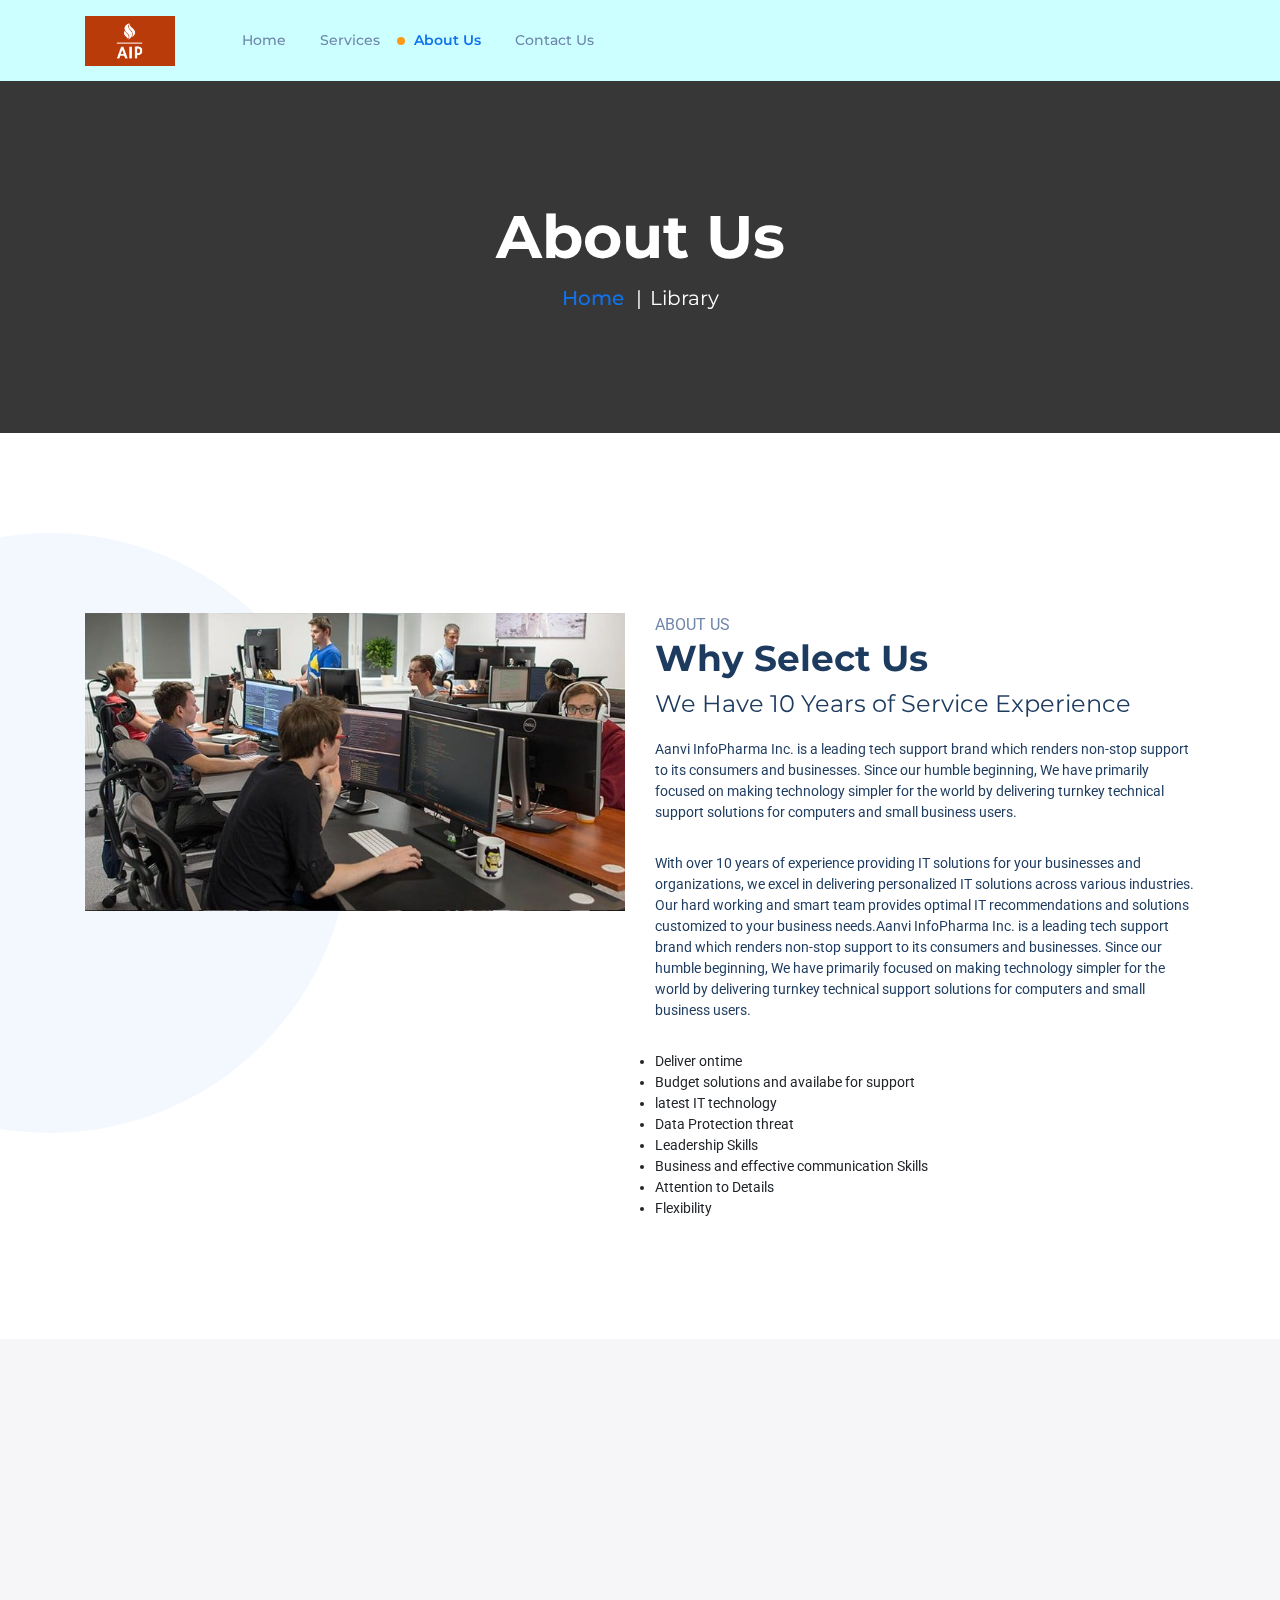
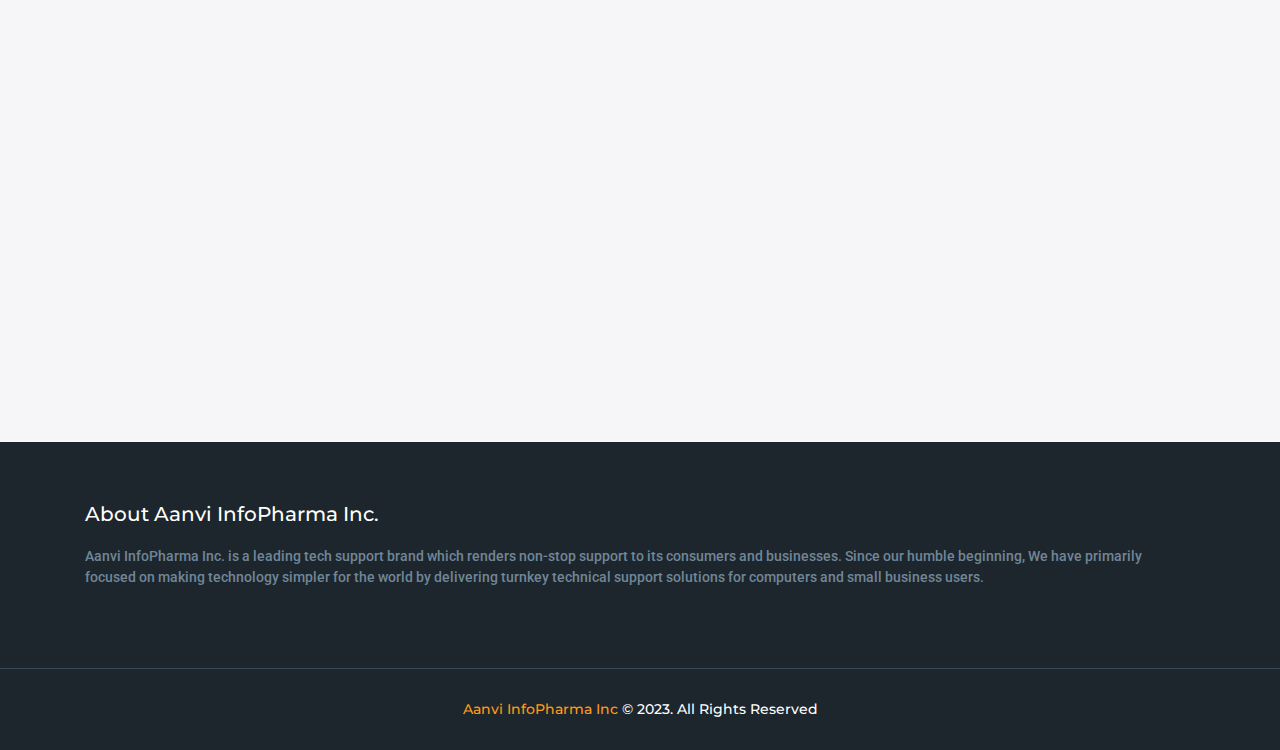
==== commit 18ace8c8: "Add files via upload" ====
--- a/aboutus.html
+++ b/aboutus.html
@@ -121,23 +121,27 @@
                 <div class="row row-eq-height">
                     <div class="col-lg-6 col-md-6 col-sm-12 col-12">
                         <div class="img_area">
-                            <img alt="" src="img/about-img3.png">
+                            <img alt="" src="img/about-img3.jpg">
                         </div>
                     </div>
                     <div class="col-lg-6 col-md-6 col-sm-12 col-12">
 
                         <div class="about_content">
                             <p class="sub-heading text-color-lightBlue">ABOUT US</p>
-                            <h2 class="heading mb10"  data-wow-delay="0.1s">Leading Software<br> Company</h2>
-                            <h5 class="about_content_title mb20"  data-wow-delay="0.2s">We Have 12 Years of Service Experience</h5>
-                            <p class="text-color-dark mb30" data-wow-delay="0.3s">We’re experts at developing full-functioning web and moblie applications. Whether you're looking for developer to create or manage your entire web applcation, mobile application and IT infastructure we are ready to deliver our services. <br><br>
-				Aanvi InfoPharma Inc. is a leading tech support brand which renders non-stop support to its consumers and businesses. Since our humble beginning, We have primarily focused on making technology simpler for the world by delivering turnkey technical support solutions for computers and small business users.
+                            <h2 class="heading mb10"  data-wow-delay="0.1s">Why Select Us</h2>
+                            <h5 class="about_content_title mb20"  data-wow-delay="0.2s">We Have 10 Years of Service Experience</h5>
+                            <p class="text-color-dark mb30" data-wow-delay="0.3s">Aanvi InfoPharma Inc. is a leading tech support brand which renders non-stop support to its consumers and businesses. Since our humble beginning, We have primarily focused on making technology simpler for the world by delivering turnkey technical support solutions for computers and small business users.
+				
+                             <p class="text-color-dark mb30" data-wow-delay="0.3s">With over 10 years of experience providing IT solutions for your businesses and organizations, we excel in delivering personalized IT solutions across various industries. Our hard working and smart team provides optimal IT recommendations and solutions customized to your business needs.Aanvi InfoPharma Inc. is a leading tech support brand which renders non-stop support to its consumers and businesses. Since our humble beginning, We have primarily focused on making technology simpler for the world by delivering turnkey technical support solutions for computers and small business users.
 				<br>
-				<li>Leadership and Delegation Skills</li>
-				<li>Strong Communication Skills</li>
-				<li>Ability to Prioritize</li>
+				<li>Deliver ontime</li>
+				<li>Budget solutions and availabe for support</li>
+				<li>latest IT technology</li>
+				<li>Data Protection threat</li>
+				<li>Leadership Skills</li>
+				<li>Business and effective communication Skills</li>
+				<li>Attention to Details</li>
 				<li>Flexibility</li>
-				<li>Technical Knowledge
 				</li>
 			    </p>
 			</div>
@@ -179,6 +183,14 @@
 			    </p>
 			</div>
 		    </div>
+		    <div class="col-lg-6 col-md-6 col-12 wow fadeInLeft" data-wow-delay="0.2s">
+			<div class="service_item">
+			    <p class="mb10 service_title">VALUES</p>
+			    <p class="text-color-lightBlue mb10">
+				We are passionate about what we do everyday, We organize aggressive goals for our clients and never resting until we have determined a strategy that achieves incredible results. We love that what we are doing!!! We use best technical skills and knowledge to achieve your digital objectives. We do not stop until we deliver the results to the clients. 
+			    </p>
+			</div>
+		    </div>
 		</div>
 	    </div>
 	</section>
@@ -193,7 +205,7 @@
                         <div class="col-md-12 col-sm-12 col-12">
                             <div class="footer_about">
                                 <h2 class="footer_title">About Aanvi InfoPharma Inc.</h2>
-                                <p class="footer_about_content">We’re experts at developing full-functioning web and moblie applications. Whether you're looking for developer to create or manage your entire web applcation, mobile application and IT infastructure we are ready to deliver our services.</p>
+                                <p class="footer_about_content">Aanvi InfoPharma Inc. is a leading tech support brand which renders non-stop support to its consumers and businesses. Since our humble beginning, We have primarily focused on making technology simpler for the world by delivering turnkey technical support solutions for computers and small business users.</p>
                                 <!-- <ul class="footer_social_area">
                                     <li>
                                         <a href="#.">
--- a/css/element.css
+++ b/css/element.css
@@ -113,7 +113,7 @@
 }
 
 .navbar.bg-light {
-    background-color: #ffffff !important;
+    background-color: #CCFFFF !important;
 }
 
 .transparentHeader {
@@ -1976,4 +1976,4 @@
 
 /*----------------------------
     End Footer
-----------------------------*/+----------------------------*/
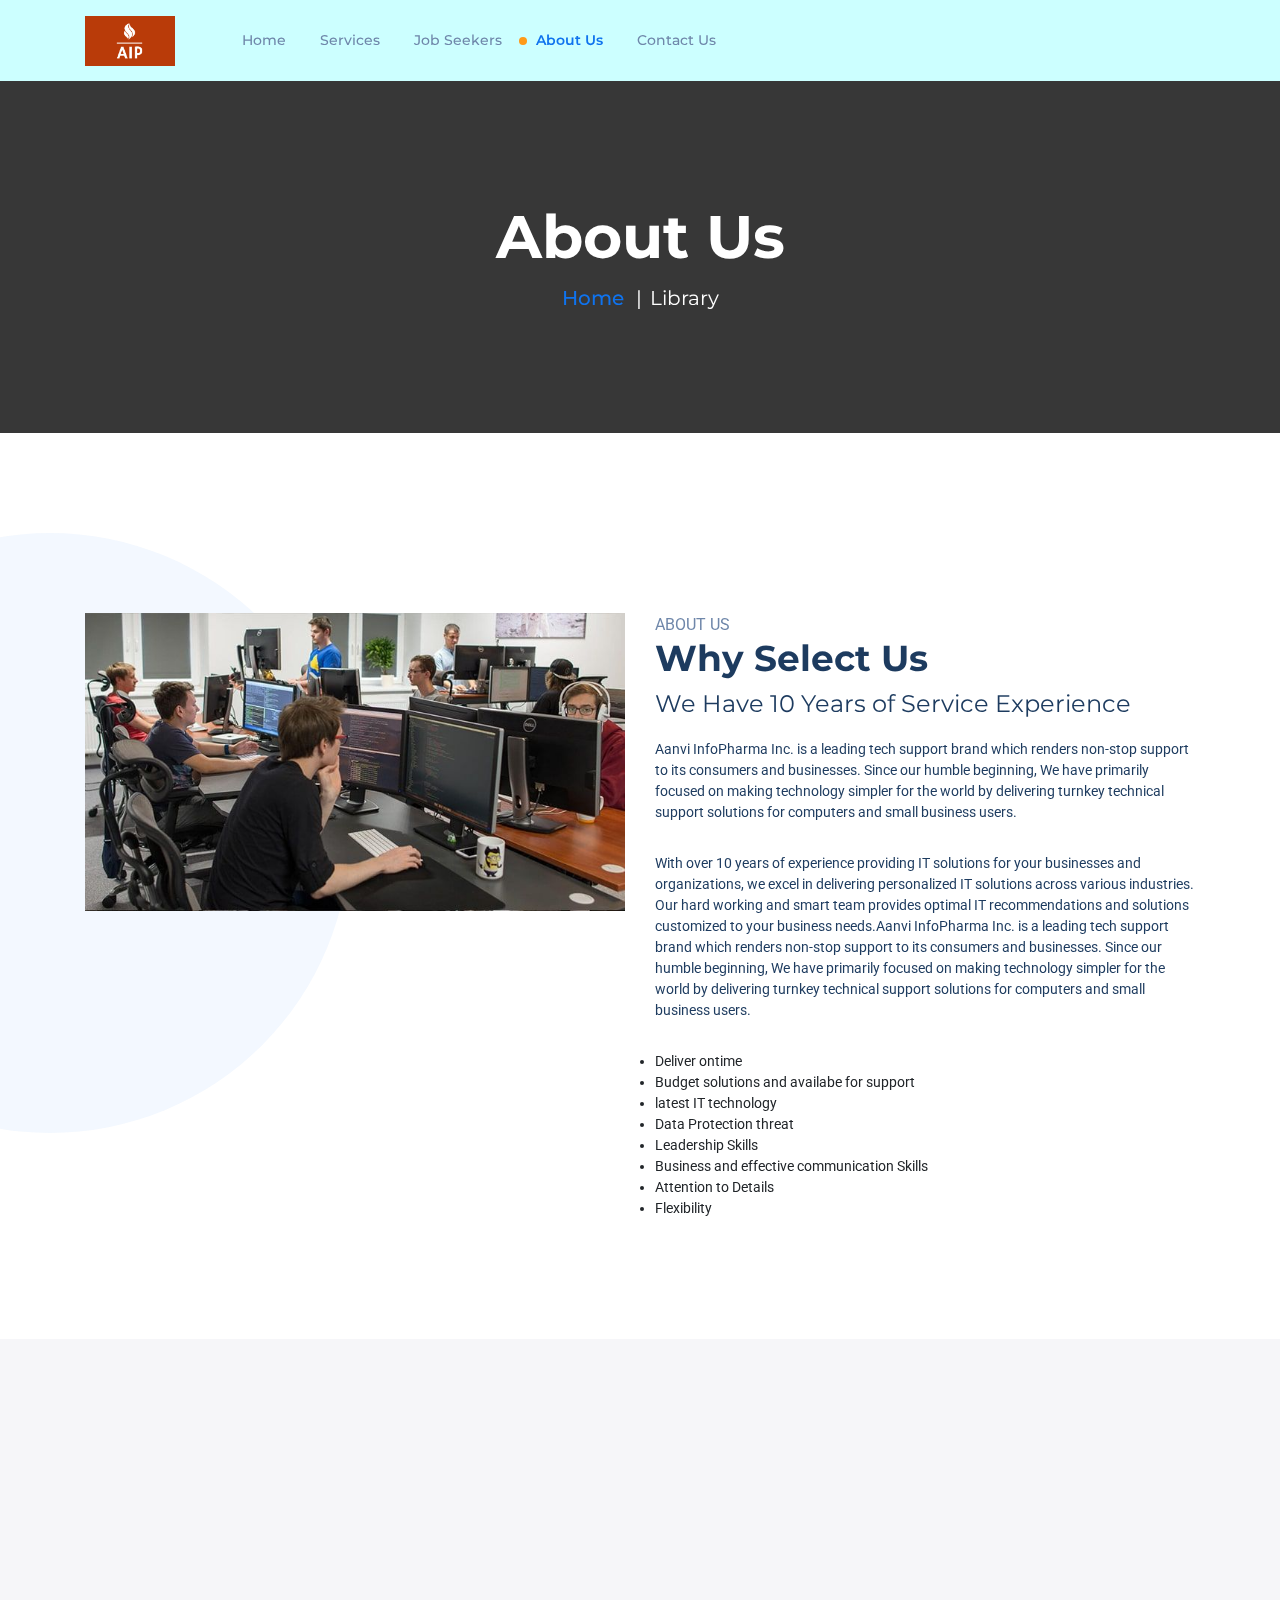
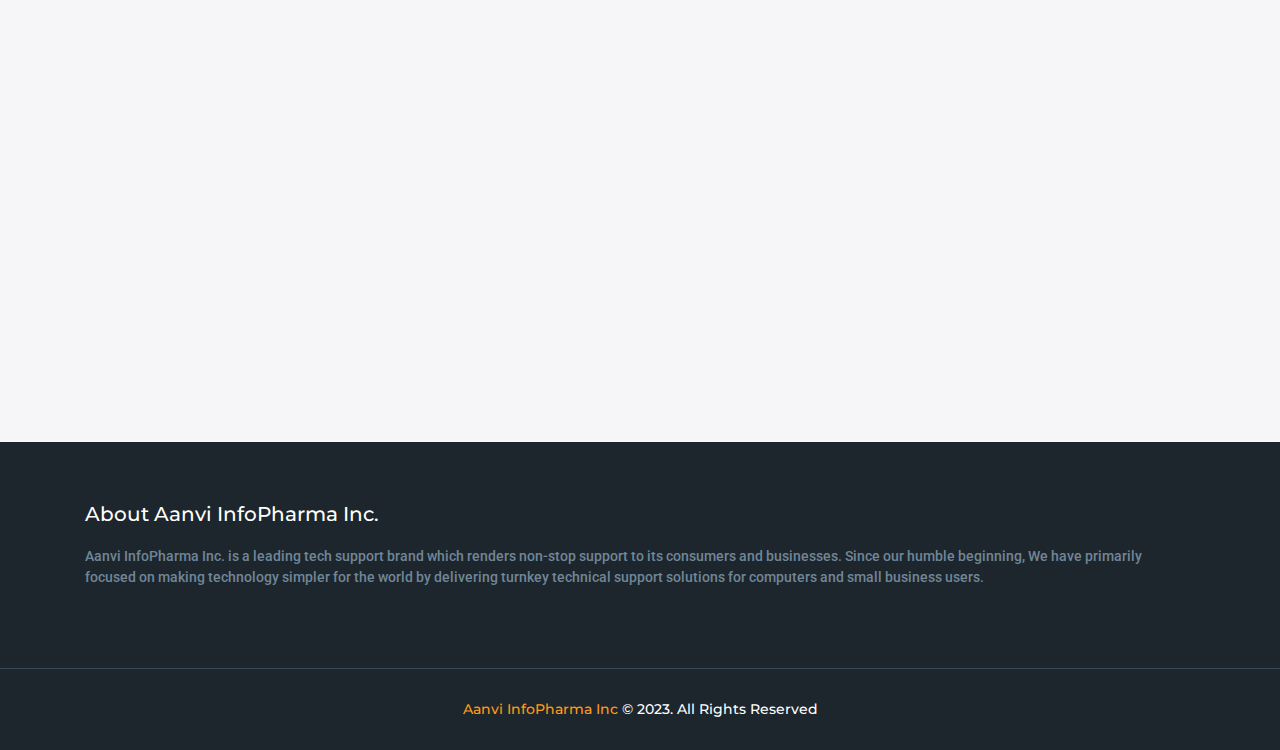
==== commit 5fe58e5b: "Added Job Seekers page" ====
--- a/aboutus.html
+++ b/aboutus.html
@@ -1,212 +1,246 @@
 <!DOCTYPE html>
 <html lang="en">
-<head>
-    
-    <!-- Title -->
-    <title>Aanvi InfoPharma Inc.</title>
-
-    <!-- Meta -->
-    <meta charset="UTF-8">
-    <meta name="description" content="Aanvi InfoPharma Inc. - IT Solutions for Your Business Services">
-    <meta name="keywords" content="bootstrap, clean, responsive, html5, css3, portfolio, blog, carousel, parallax, grid, coming soon, themeforest">
-    <meta name="viewport" content="width=device-width, initial-scale=1.0">
-    <meta property="og:type" content="Aanvi InfoPharma Inc. - IT Solutions for Your Business Services" />
-    <meta property="og:title" content="Aanvi InfoPharma Inc. - IT Solutions for Your Business Services" />
-    <meta property="og:description" content="Aanvi InfoPharma Inc. - IT Solutions for Your Business Services" />
-    <meta property="og:image" content="http://themefriend.com/Innovax/img/template/MainBanner.jpg" />
-    <meta property="og:url" content="http://themefriend.com/Innovax/" />
-    <meta property="og:site_name" content="Aanvi InfoPharma Inc." />
-    <meta name="robots" content="index, follow">
-
-    <link rel="icon" href="img/TitleLogo.png">
-
-    <!-- Stylesheets
+
+    <head>
+
+        <!-- Title -->
+        <title>Aanvi InfoPharma Inc.</title>
+
+        <!-- Meta -->
+        <meta charset="UTF-8">
+        <meta name="description" content="Aanvi InfoPharma Inc. - IT Solutions for Your Business Services">
+        <meta name="keywords"
+            content="bootstrap, clean, responsive, html5, css3, portfolio, blog, carousel, parallax, grid, coming soon, themeforest">
+        <meta name="viewport" content="width=device-width, initial-scale=1.0">
+        <meta property="og:type" content="Aanvi InfoPharma Inc. - IT Solutions for Your Business Services" />
+        <meta property="og:title" content="Aanvi InfoPharma Inc. - IT Solutions for Your Business Services" />
+        <meta property="og:description" content="Aanvi InfoPharma Inc. - IT Solutions for Your Business Services" />
+        <meta property="og:image" content="http://themefriend.com/Innovax/img/template/MainBanner.jpg" />
+        <meta property="og:url" content="http://themefriend.com/Innovax/" />
+        <meta property="og:site_name" content="Aanvi InfoPharma Inc." />
+        <meta name="robots" content="index, follow">
+
+        <link rel="icon" href="img/TitleLogo.png">
+
+        <!-- Stylesheets
     ============================================= -->
 
-    <!-- Bootstrap -->
-    <link rel="stylesheet" href="css/bootstrap.min.css">
-
-    <!-- Fontawesome -->
-    <link href="css/fonts/fontawesome/css/all.css" rel="stylesheet">
-    <link rel="stylesheet" href="https://cdnjs.cloudflare.com/ajax/libs/font-awesome/4.7.0/css/font-awesome.min.css">
-
-    <!-- Animate css -->
-    <link rel="stylesheet" href="css/animate.css">
-
-    <!-- Owl carouser -->
-    <link rel="stylesheet" href="css/owl.carousel.min.css">
-    <link rel="stylesheet" href="css/owl.theme.default.min.css">
-
-    <!-- Main Css Files -->
-    <link rel="stylesheet" href="css/element.css">
-    <link rel="stylesheet" href="css/style.css">
-
-</head>
-<body>
-
-    <!-- Document Wrapper
+        <!-- Bootstrap -->
+        <link rel="stylesheet" href="css/bootstrap.min.css">
+
+        <!-- Fontawesome -->
+        <link href="css/fonts/fontawesome/css/all.css" rel="stylesheet">
+        <link rel="stylesheet"
+            href="https://cdnjs.cloudflare.com/ajax/libs/font-awesome/4.7.0/css/font-awesome.min.css">
+
+        <!-- Animate css -->
+        <link rel="stylesheet" href="css/animate.css">
+
+        <!-- Owl carouser -->
+        <link rel="stylesheet" href="css/owl.carousel.min.css">
+        <link rel="stylesheet" href="css/owl.theme.default.min.css">
+
+        <!-- Main Css Files -->
+        <link rel="stylesheet" href="css/element.css">
+        <link rel="stylesheet" href="css/style.css">
+
+    </head>
+
+    <body>
+
+        <!-- Document Wrapper
     =========================-->
 
-    <div id="wrapper">
-
-        <!-- Header -->
-        <!-- add stickyHeader class to header to make it sticky -->
-        <header class="stickyHeader">
-            <!-- fixed-top -->
-            <nav class="navbar navbar-expand-lg navbar-light bg-light" id="banner">
+        <div id="wrapper">
+
+            <!-- Header -->
+            <!-- add stickyHeader class to header to make it sticky -->
+            <header class="stickyHeader">
+                <!-- fixed-top -->
+                <nav class="navbar navbar-expand-lg navbar-light bg-light" id="banner">
+                    <div class="container">
+                        <!-- Brand -->
+                        <a class="navbar-brand" href="index.html">
+                            <img class="va-top" src="img/logo.jpeg" alt="">
+                        </a>
+
+                        <!-- Toggler/collapsibe Button -->
+                        <button class="navbar-toggler" type="button" data-toggle="collapse"
+                            data-target="#collapsibleNavbar">
+                            <span class="navbar-toggler-icon"></span>
+                        </button>
+
+                        <!-- Navbar links -->
+                        <div class="collapse navbar-collapse" id="collapsibleNavbar">
+                            <ul class="navbar-nav">
+                                <li class="nav-item">
+                                    <a class="nav-link" data-title="Home" href="index.html">Home</a>
+                                </li>
+
+                                <li class="nav-item">
+                                    <a class="nav-link" data-title="Services" href="services.html">Services</a>
+                                </li>
+
+                                <li class="nav-item">
+                                    <a class="nav-link" data-title="Services" href="job_seekers.html">Job Seekers</a>
+                                </li>
+
+                                <li class="nav-item active">
+                                    <a class="nav-link" data-title="About Us" href="aboutus.html">About Us</a>
+                                </li>
+
+                                <li class="nav-item">
+                                    <a class="nav-link" data-title="Contact Us" href="contact.html">Contact Us</a>
+                                </li>
+                            </ul>
+                        </div>
+                    </div>
+                </nav>
+
+                <!-- search box -->
+                <div class="search-box">
+                    <div class="container positionRelative">
+                        <i class="fas fa-search search_icon"></i>
+                        <form action="action.html">
+                            <input type="text" placeholder="TYPE YOUR SEARCH..." name="name">
+                        </form>
+                        <a class="close_icon" href="#."><i class="fas fa-times "></i></a>
+                    </div>
+                </div>
+            </header>
+            <!-- End Header -->
+
+            <!-- Page Cover -->
+            <section class="page-cover darkOverlay sectionPT sectionPB text-center"
+                style="background-image: url(img/header11.jpg);">
+                <div class="col-center text-center col-md-8 col-lg-7">
+                    <h2 class="heading text-color-white mb10">About Us</h2>
+                    <ul class="breadcrumb">
+                        <li class="breadcrumb-item"><a href="#">Home</a></li>
+                        <li class="breadcrumb-item active text-color-white" aria-current="page">Library</li>
+                    </ul>
+                </div>
+            </section>
+            <!-- End Page Cover -->
+
+            <!-- About section -->
+            <section class="about_section sectionPT sectionPB">
                 <div class="container">
-                    <!-- Brand -->
-                    <a class="navbar-brand" href="index.html">
-                        <img class="va-top" src="img/logo.jpeg" alt="">
-                    </a>
-
-                    <!-- Toggler/collapsibe Button -->
-                    <button class="navbar-toggler" type="button" data-toggle="collapse" data-target="#collapsibleNavbar">
-                    <span class="navbar-toggler-icon"></span>
-                    </button>
-
-                    <!-- Navbar links -->
-                    <div class="collapse navbar-collapse" id="collapsibleNavbar">
-                        <ul class="navbar-nav">
-                            <li class="nav-item">
-                                <a class="nav-link" data-title="Home" href="index.html">Home</a>
-                            </li>
-                            
-                            <li class="nav-item">
-                                <a class="nav-link" data-title="Services" href="services.html">Services</a>
-                            </li>
-
-			    <li class="nav-item active">
-                                <a class="nav-link" data-title="About Us" href="aboutus.html">About Us</a>
-                            </li>
-				
-			    <li class="nav-item">
-                                <a class="nav-link" data-title="Contact Us" href="contact.html">Contact Us</a>
-                            </li>
-                        </ul>
-                    </div>
-                </div>
-            </nav>
-
-            <!-- search box -->
-            <div class="search-box">
-                <div class="container positionRelative">
-                    <i class="fas fa-search search_icon"></i>
-                    <form action="action.html">
-                        <input type="text" placeholder="TYPE YOUR SEARCH..." name="name">
-                    </form>
-                    <a class="close_icon" href="#."><i class="fas fa-times "></i></a>
-                </div>
-            </div>
-        </header>
-        <!-- End Header -->
-
-        <!-- Page Cover -->
-        <section class="page-cover darkOverlay sectionPT sectionPB text-center" style="background-image: url(img/header11.jpg);">
-            <div class="col-center text-center col-md-8 col-lg-7">
-                <h2 class="heading text-color-white mb10">About Us</h2>
-                <ul class="breadcrumb">
-                    <li class="breadcrumb-item"><a href="#">Home</a></li>
-                    <li class="breadcrumb-item active text-color-white" aria-current="page">Library</li>
-                </ul>
-            </div>
-        </section>
-        <!-- End Page Cover -->
-
-        <!-- About section -->
-        <section class="about_section sectionPT sectionPB">
-            <div class="container">
-                <div class="col-md-6 col-center mb60 textCenter">
-                </div>
-                <div class="row row-eq-height">
-                    <div class="col-lg-6 col-md-6 col-sm-12 col-12">
-                        <div class="img_area">
-                            <img alt="" src="img/about-img3.jpg">
-                        </div>
-                    </div>
-                    <div class="col-lg-6 col-md-6 col-sm-12 col-12">
-
-                        <div class="about_content">
-                            <p class="sub-heading text-color-lightBlue">ABOUT US</p>
-                            <h2 class="heading mb10"  data-wow-delay="0.1s">Why Select Us</h2>
-                            <h5 class="about_content_title mb20"  data-wow-delay="0.2s">We Have 10 Years of Service Experience</h5>
-                            <p class="text-color-dark mb30" data-wow-delay="0.3s">Aanvi InfoPharma Inc. is a leading tech support brand which renders non-stop support to its consumers and businesses. Since our humble beginning, We have primarily focused on making technology simpler for the world by delivering turnkey technical support solutions for computers and small business users.
-				
-                             <p class="text-color-dark mb30" data-wow-delay="0.3s">With over 10 years of experience providing IT solutions for your businesses and organizations, we excel in delivering personalized IT solutions across various industries. Our hard working and smart team provides optimal IT recommendations and solutions customized to your business needs.Aanvi InfoPharma Inc. is a leading tech support brand which renders non-stop support to its consumers and businesses. Since our humble beginning, We have primarily focused on making technology simpler for the world by delivering turnkey technical support solutions for computers and small business users.
-				<br>
-				<li>Deliver ontime</li>
-				<li>Budget solutions and availabe for support</li>
-				<li>latest IT technology</li>
-				<li>Data Protection threat</li>
-				<li>Leadership Skills</li>
-				<li>Business and effective communication Skills</li>
-				<li>Attention to Details</li>
-				<li>Flexibility</li>
-				</li>
-			    </p>
-			</div>
-                    </div>
-                </div>
-            </div>
-            <!-- <div class="move_el move_el5 d-none d-lg-block"></div>
+                    <div class="col-md-6 col-center mb60 textCenter">
+                    </div>
+                    <div class="row row-eq-height">
+                        <div class="col-lg-6 col-md-6 col-sm-12 col-12">
+                            <div class="img_area">
+                                <img alt="" src="img/about-img3.jpg">
+                            </div>
+                        </div>
+                        <div class="col-lg-6 col-md-6 col-sm-12 col-12">
+
+                            <div class="about_content">
+                                <p class="sub-heading text-color-lightBlue">ABOUT US</p>
+                                <h2 class="heading mb10" data-wow-delay="0.1s">Why Select Us</h2>
+                                <h5 class="about_content_title mb20" data-wow-delay="0.2s">We Have 10 Years of Service
+                                    Experience</h5>
+                                <p class="text-color-dark mb30" data-wow-delay="0.3s">Aanvi InfoPharma Inc. is a leading
+                                    tech support brand which renders non-stop support to its consumers and businesses.
+                                    Since our humble beginning, We have primarily focused on making technology simpler
+                                    for the world by delivering turnkey technical support solutions for computers and
+                                    small business users.
+
+                                <p class="text-color-dark mb30" data-wow-delay="0.3s">With over 10 years of experience
+                                    providing IT solutions for your businesses and organizations, we excel in delivering
+                                    personalized IT solutions across various industries. Our hard working and smart team
+                                    provides optimal IT recommendations and solutions customized to your business
+                                    needs.Aanvi InfoPharma Inc. is a leading tech support brand which renders non-stop
+                                    support to its consumers and businesses. Since our humble beginning, We have
+                                    primarily focused on making technology simpler for the world by delivering turnkey
+                                    technical support solutions for computers and small business users.
+                                    <br>
+                                    <li>Deliver ontime</li>
+                                    <li>Budget solutions and availabe for support</li>
+                                    <li>latest IT technology</li>
+                                    <li>Data Protection threat</li>
+                                    <li>Leadership Skills</li>
+                                    <li>Business and effective communication Skills</li>
+                                    <li>Attention to Details</li>
+                                    <li>Flexibility</li>
+                                    </li>
+                                </p>
+                            </div>
+                        </div>
+                    </div>
+                </div>
+                <!-- <div class="move_el move_el5 d-none d-lg-block"></div>
             <div class="move_el move_el6 d-none d-lg-block"></div> -->
-            <div id="js-scene2">
-                <div class="items__layer layer" data-depth=".2">
-                  <div class="move_el move_el5" data-title="no.1">
-                  </div>
-                </div>
-                <div class="items__layer layer" data-depth=".2">
-                  <div class="move_el move_el6" data-title="no.1">
-                  </div>
-                </div>
-            </div>
-        </section>
-	    
- 	<section class="service_section bg-color-light2 sectionPB sectionPT">
-	    <div class="container">
-		<div class="row">
-		    <div class="col-lg-6 col-md-6 col-12 wow fadeInLeft" data-wow-delay="0.2s">
-			<div class="service_item">
-			    <p class="mb10 service_title">MISSION</p>
-			    <p class="text-color-lightBlue mb10">
-				To become a market leader by exceeding our client’s expectations and providing them best technology solutions for their infrastructure. We continuously communicate with our clients, to improve our services regarding
-				requirements.
-			    </p>
-			</div>
-		    </div>
-		    <div class="col-lg-6 col-md-6 col-12 wow fadeInLeft" data-wow-delay="0.2s">
-			<div class="service_item">
-			    <p class="mb10 service_title">VISION</p>
-			    <p class="text-color-lightBlue mb10">
-				To protect & enhance the values of our client’s businesses by maintaining and optimizing both the technological backbone and technology support for their business. Protect and secure the data and the technology and
-				creative solutions that provide seamless connectivity.
-			    </p>
-			</div>
-		    </div>
-		    <div class="col-lg-6 col-md-6 col-12 wow fadeInLeft" data-wow-delay="0.2s">
-			<div class="service_item">
-			    <p class="mb10 service_title">VALUES</p>
-			    <p class="text-color-lightBlue mb10">
-				We are passionate about what we do everyday, We organize aggressive goals for our clients and never resting until we have determined a strategy that achieves incredible results. We love that what we are doing!!! We use best technical skills and knowledge to achieve your digital objectives. We do not stop until we deliver the results to the clients. 
-			    </p>
-			</div>
-		    </div>
-		</div>
-	    </div>
-	</section>
-        <!-- End About section -->
-
-        
-        <!-- Footer -->
-        <footer>
-            <div class="top_area sm-sectionPT sm-sectionPB">
+                <div id="js-scene2">
+                    <div class="items__layer layer" data-depth=".2">
+                        <div class="move_el move_el5" data-title="no.1">
+                        </div>
+                    </div>
+                    <div class="items__layer layer" data-depth=".2">
+                        <div class="move_el move_el6" data-title="no.1">
+                        </div>
+                    </div>
+                </div>
+            </section>
+
+            <section class="service_section bg-color-light2 sectionPB sectionPT">
                 <div class="container">
                     <div class="row">
-                        <div class="col-md-12 col-sm-12 col-12">
-                            <div class="footer_about">
-                                <h2 class="footer_title">About Aanvi InfoPharma Inc.</h2>
-                                <p class="footer_about_content">Aanvi InfoPharma Inc. is a leading tech support brand which renders non-stop support to its consumers and businesses. Since our humble beginning, We have primarily focused on making technology simpler for the world by delivering turnkey technical support solutions for computers and small business users.</p>
-                                <!-- <ul class="footer_social_area">
+                        <div class="col-lg-6 col-md-6 col-12 wow fadeInLeft" data-wow-delay="0.2s">
+                            <div class="service_item">
+                                <p class="mb10 service_title">MISSION</p>
+                                <p class="text-color-lightBlue mb10">
+                                    To become a market leader by exceeding our client’s expectations and providing them
+                                    best technology solutions for their infrastructure. We continuously communicate with
+                                    our clients, to improve our services regarding
+                                    requirements.
+                                </p>
+                            </div>
+                        </div>
+                        <div class="col-lg-6 col-md-6 col-12 wow fadeInLeft" data-wow-delay="0.2s">
+                            <div class="service_item">
+                                <p class="mb10 service_title">VISION</p>
+                                <p class="text-color-lightBlue mb10">
+                                    To protect & enhance the values of our client’s businesses by maintaining and
+                                    optimizing both the technological backbone and technology support for their
+                                    business. Protect and secure the data and the technology and
+                                    creative solutions that provide seamless connectivity.
+                                </p>
+                            </div>
+                        </div>
+                        <div class="col-lg-6 col-md-6 col-12 wow fadeInLeft" data-wow-delay="0.2s">
+                            <div class="service_item">
+                                <p class="mb10 service_title">VALUES</p>
+                                <p class="text-color-lightBlue mb10">
+                                    We are passionate about what we do everyday, We organize aggressive goals for our
+                                    clients and never resting until we have determined a strategy that achieves
+                                    incredible results. We love that what we are doing!!! We use best technical skills
+                                    and knowledge to achieve your digital objectives. We do not stop until we deliver
+                                    the results to the clients.
+                                </p>
+                            </div>
+                        </div>
+                    </div>
+                </div>
+            </section>
+            <!-- End About section -->
+
+
+            <!-- Footer -->
+            <footer>
+                <div class="top_area sm-sectionPT sm-sectionPB">
+                    <div class="container">
+                        <div class="row">
+                            <div class="col-md-12 col-sm-12 col-12">
+                                <div class="footer_about">
+                                    <h2 class="footer_title">About Aanvi InfoPharma Inc.</h2>
+                                    <p class="footer_about_content">Aanvi InfoPharma Inc. is a leading tech support
+                                        brand which renders non-stop support to its consumers and businesses. Since our
+                                        humble beginning, We have primarily focused on making technology simpler for the
+                                        world by delivering turnkey technical support solutions for computers and small
+                                        business users.</p>
+                                    <!-- <ul class="footer_social_area">
                                     <li>
                                         <a href="#.">
                                             <i class="fa fa-facebook"></i>
@@ -228,10 +262,10 @@
                                         </a>
                                     </li>
                                 </ul>-->
-                            </div>
-                        </div>
-                        
-                        <!-- <div class="col-md-6 col-sm-12 col-12">
+                                </div>
+                            </div>
+
+                            <!-- <div class="col-md-6 col-sm-12 col-12">
                             <div class="footer_photo_gallery">
                                 <h2 class="footer_title">Photo Gallery</h2>
                                 <div class="row margin0">
@@ -268,50 +302,51 @@
                                 </div>
                             </div>
                         </div> -->
-                    </div>
-                </div>
-            </div>
-            <div class="bottom_area">
-                <div class="container">
-                    <p class="copy-right-txt"><span>Aanvi InfoPharma Inc</span> &copy; 2023. All Rights Reserved</p>
-                </div>
-            </div>
-        </footer>
-        <!-- End Footer -->
-    </div>
-
-    <!-- End Document Wrapper
+                        </div>
+                    </div>
+                </div>
+                <div class="bottom_area">
+                    <div class="container">
+                        <p class="copy-right-txt"><span>Aanvi InfoPharma Inc</span> &copy; 2023. All Rights Reserved</p>
+                    </div>
+                </div>
+            </footer>
+            <!-- End Footer -->
+        </div>
+
+        <!-- End Document Wrapper
     =========================-->
 
-    <!-- Scripts
+        <!-- Scripts
     ============================================= -->
 
-    <!-- jQuery library -->
-    <script src="js/jquery.min.js"></script>
-
-    <!-- Bootstrap Script -->
-    <script type="text/javascript" src="js/bootstrap.bundle.min.js"></script>
-
-    <!-- Wow js -->
-    <script type="text/javascript" src="js/wow.min.js"></script>
-
-    <!-- Isotope Script -->
-    <script type="text/javascript" src='js/isotope.pkgd.js'></script>
-    <script type="text/javascript" src="js/imagesloaded.pkgd.js"></script>
-
-    <!-- Owl carouser -->
-    <script src="js/owl.carousel.min.js"></script>
-
-    <!-- Tween Max -->
-    <script type="text/javascript" src="js/TweenMax.min.js"></script>
-
-    <!-- Mouse Move -->
-    <script type="text/javascript" src="js/mouse-move-parallax.js"></script>
-
-    <!-- Parallax js -->
-    <script type="text/javascript" src="js/parallax.min.js"></script>
-
-    <!-- Main Script -->
-    <script src="js/script.js"></script>
-</body>
-</html>
+        <!-- jQuery library -->
+        <script src="js/jquery.min.js"></script>
+
+        <!-- Bootstrap Script -->
+        <script type="text/javascript" src="js/bootstrap.bundle.min.js"></script>
+
+        <!-- Wow js -->
+        <script type="text/javascript" src="js/wow.min.js"></script>
+
+        <!-- Isotope Script -->
+        <script type="text/javascript" src='js/isotope.pkgd.js'></script>
+        <script type="text/javascript" src="js/imagesloaded.pkgd.js"></script>
+
+        <!-- Owl carouser -->
+        <script src="js/owl.carousel.min.js"></script>
+
+        <!-- Tween Max -->
+        <script type="text/javascript" src="js/TweenMax.min.js"></script>
+
+        <!-- Mouse Move -->
+        <script type="text/javascript" src="js/mouse-move-parallax.js"></script>
+
+        <!-- Parallax js -->
+        <script type="text/javascript" src="js/parallax.min.js"></script>
+
+        <!-- Main Script -->
+        <script src="js/script.js"></script>
+    </body>
+
+</html>--- a/css/style.css
+++ b/css/style.css
@@ -1279,7 +1279,31 @@
     }
 }
 
-
 /*---------------
 	End Responsive
------------------*/+-----------------*/
+
+/* Job posting */
+div.job-posting {
+    >h3 {
+    margin-bottom: 10px;
+    }
+
+    P {
+        margin: 5px 0;
+    }
+
+    ul {
+        margin-bottom: 10px;
+        padding-left: inherit;
+
+        li {
+            margin-left: auto;
+            list-style-type: disc;
+        }
+    }
+}
+
+div.margin-top-50 {
+    margin-top: 50px;
+}